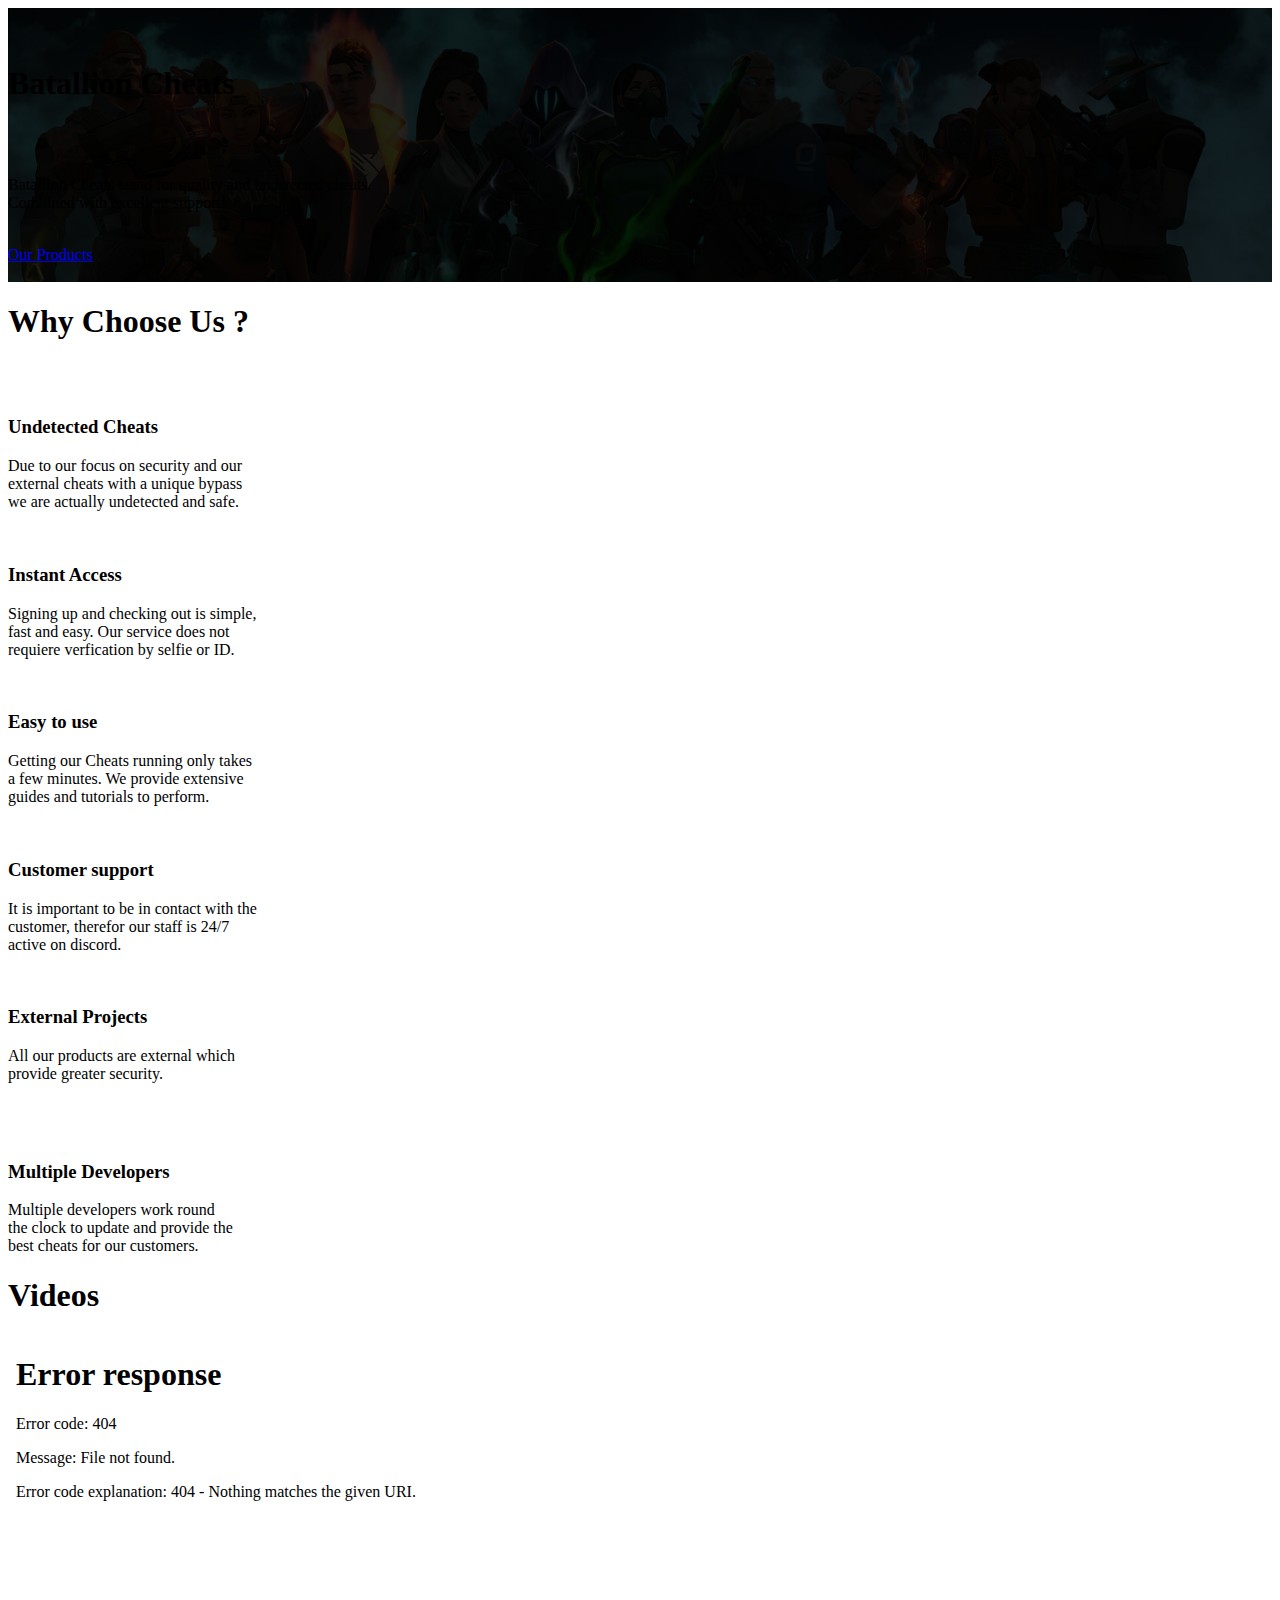
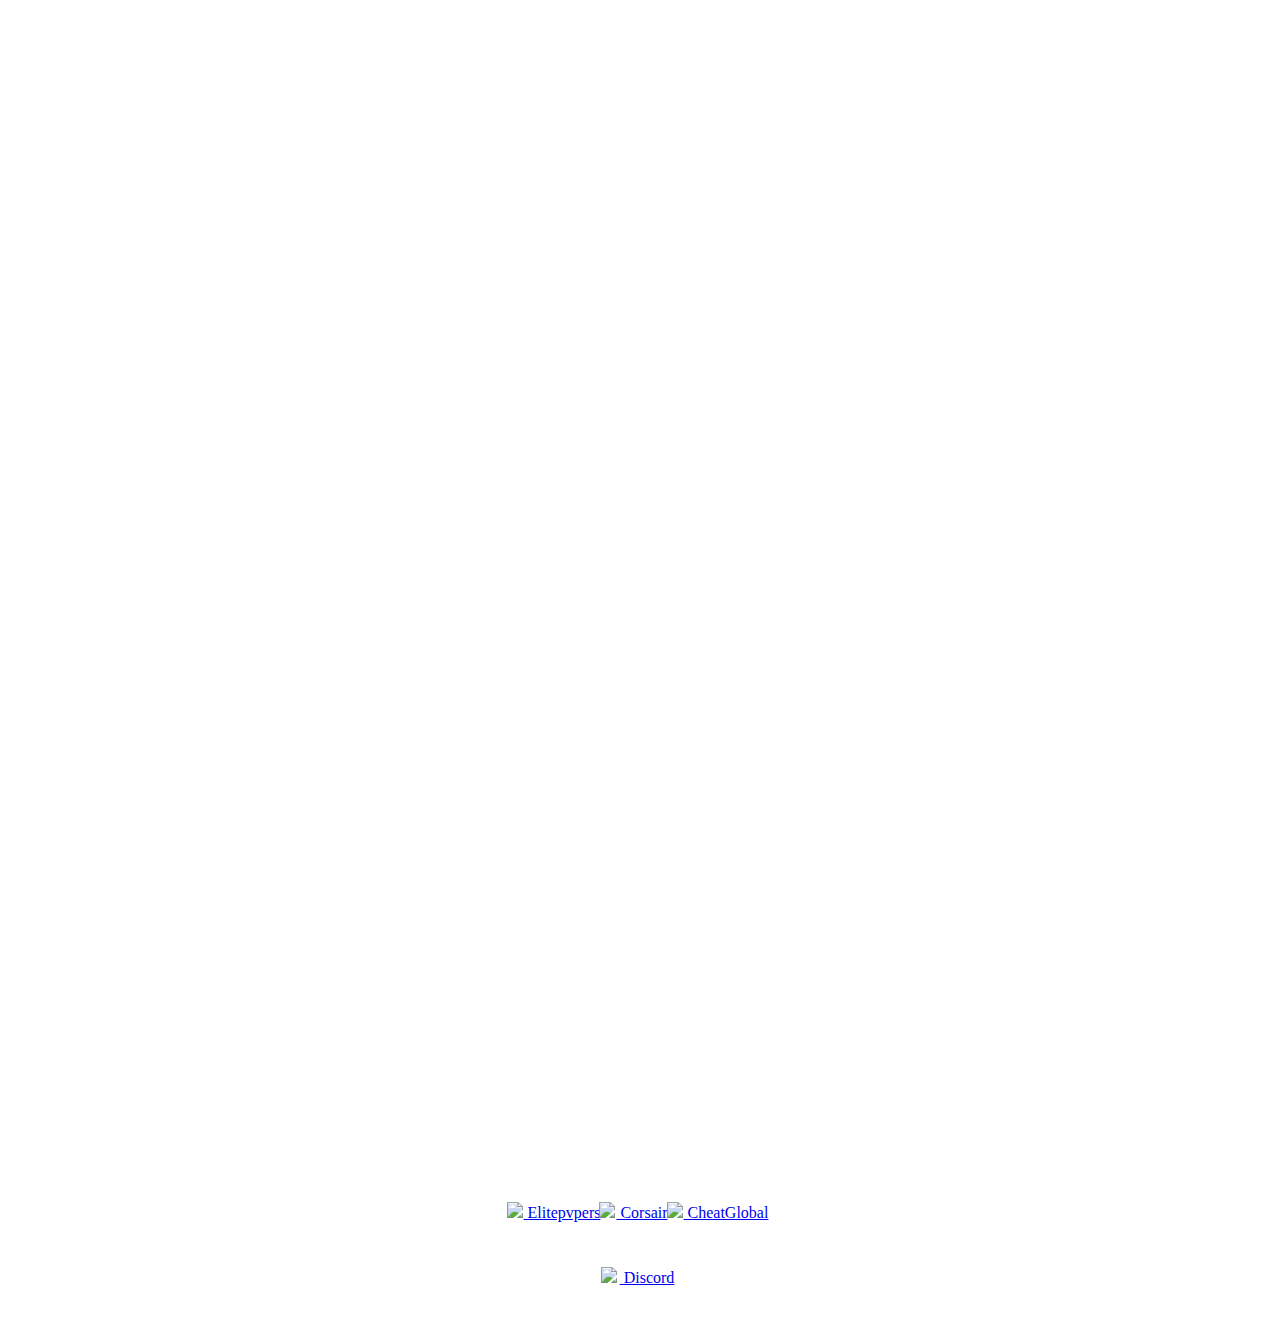
==== index.html @ 83f810ee "Add files via upload" ====
<!DOCTYPE html>


<html lang="en"><head>
<meta http-equiv="content-type" content="text/html; charset=UTF-8">
    <meta charset="UTF-8">
    <meta name="viewport" content="width=device-width, initial-scale=1.0">
    <link rel="stylesheet" href="Away%20Cheats_dosyalar/all.min.css">
    <link rel="stylesheet" href="Away%20Cheats_dosyalar/boxicons.min.css">
    <link href="Away%20Cheats_dosyalar/bs.css" rel="stylesheet">
    <script src="Away%20Cheats_dosyalar/bootstrap.bundle.min.js" integrity="sha384-/bQdsTh/da6pkI1MST/rWKFNjaCP5gBSY4sEBT38Q/9RBh9AH40zEOg7Hlq2THRZ" crossorigin="anonymous"></script>
    <script src="Away%20Cheats_dosyalar/popper.min.js" integrity="sha384-W8fXfP3gkOKtndU4JGtKDvXbO53Wy8SZCQHczT5FMiiqmQfUpWbYdTil/SxwZgAN" crossorigin="anonymous"></script>
    <script src="Away%20Cheats_dosyalar/bootstrap.min.js" integrity="sha384-skAcpIdS7UcVUC05LJ9Dxay8AXcDYfBJqt1CJ85S/CFujBsIzCIv+l9liuYLaMQ/" crossorigin="anonymous"></script>
    <link rel="stylesheet" href="Away%20Cheats_dosyalar/root.css">
    <link rel="stylesheet" href="Away%20Cheats_dosyalar/swiper-bundle.min.css">
    <link rel="stylesheet" type="text/css" href="Away%20Cheats_dosyalar/flag-icon.min.css">
    <script src="Away%20Cheats_dosyalar/swiper-bundle.min.js"></script>
    <script src="Away%20Cheats_dosyalar/jquery-3.6.0.min.js" integrity="sha256-/xUj+3OJU5yExlq6GSYGSHk7tPXikynS7ogEvDej/m4=" crossorigin="anonymous"></script>
    <link rel="icon" type="image/x-icon" href="logo.png">
    <title>Batallion Cheats</title>
  </head>

  <body>
    <style></style>
    <div style="!important; background-image: url('bck-card.png'); background-size: cover;" class="card">
      <div class="card-body"> <br> <br> 
        <h1>Batallion Cheats</h1>
        <br> <br> 
		
        <p>Batallion Cheats stand for quality and undetected cheats. <br>Combined with excellent support! </p> <br>
        <a href="http://batallioncheats.github.io/products.html" class="button">Our Products</a>
		<br> <br> 
      </div>
    </div>
    <div class="container">
      <h1 class="price__header">Why Choose Us ?</h1> <br>
      <div class="row">
        <div class="col-md-4 mb-3">
          <div class="card" style="text-align: start;">
            <div class="card-body">
              <img src="Away%20Cheats_dosyalar/i1.png" alt="">
              <h3>Undetected Cheats</h3>
              <p class="functions__descp">Due to our focus on security and our <br> external cheats with a unique bypass <br> we are actually undetected and safe. </p>
            </div>
          </div>
        </div>
        <div class="col-md-4 mb-3">
          <div class="card" style="text-align: start;">
            <div class="card-body">
              <img src="Away%20Cheats_dosyalar/i2.png" alt="">
              <h3>Instant Access</h3>
              <p class="functions__descp">Signing up and checking out is simple, <br> fast and easy. Our service does not <br> requiere verfication by selfie or ID. </p>
            </div>
          </div>
        </div>
        <div class="col-md-4 mb-3">
          <div class="card" style="text-align: start;">
            <div class="card-body">
              <img src="Away%20Cheats_dosyalar/i3.png" alt="">
              <h3>Easy to use</h3>
              <p class="functions__descp">Getting our Cheats running only takes <br> a few minutes. We provide extensive <br> guides and tutorials to perform. </p>
            </div>
          </div>
        </div>
        <div class="col-md-4 mb-3">
          <div class="card" style="text-align: start;">
            <div class="card-body">
              <img src="Away%20Cheats_dosyalar/i4.png" alt="">
              <h3>Customer support</h3>
              <p class="functions__descp">It is important to be in contact with the <br> customer, therefor our staff is 24/7 <br> active on discord. </p>
            </div>
          </div>
        </div>
        <div class="col-md-4 mb-3">
          <div class="card" style="text-align: start;">
            <div class="card-body">
              <img src="Away%20Cheats_dosyalar/i5.png" alt="">
              <h3>External Projects</h3>
              <p style="padding-bottom: 25px;" class="functions__descp">All our products are external which <br> provide greater security. </p>
            </div>
          </div>
        </div>
        <div class="col-md-4 mb-3">
          <div class="card" style="text-align: start;">
            <div class="card-body">
              <img src="Away%20Cheats_dosyalar/i6.png" alt="">
              <h3>Multiple Developers</h3>
              <p class="functions__descp">Multiple developers work round <br> the clock to update and provide the <br> best cheats for our customers. </p>
            </div>
          </div>
        </div>
      </div>
      <h1 id="videos" class="price__header">Videos</h1>
	  
      <div class="row">
        <div class="col-md-6">
<div style="width: 100%; height: 0px; position: relative; padding-bottom: 56.250%;"><iframe src="Away%20Cheats_dosyalar/zwm1jp.htm" allowfullscreen="" style="width: 100%; height: 100%; position: absolute;" width="100%" height="100%" frameborder="0"></iframe></div>
        </div>
        <div class="col-md-6">
<div style="width:100%;height:0px;position:relative;padding-bottom:56.250%;"><iframe src="https://streamable.com/e/qy58xf" frameborder="0" width="100%" height="100%" allowfullscreen style="width:100%;height:100%;position:absolute;left:0px;top:0px;overflow:hidden;"></iframe></div>
        </div>
      </div>
      <div class="row-ff" style="text-align: center; margin-bottom: 45px;"></div>
      <div class="row-ff" style="text-align: center; margin-bottom: 45px;">
        <a href="http://elitepvpers.com/" style="display:inline; text-align: center;" class="button-fs-shop">
          <img src="Away%20Cheats_dosyalar/epvpers.png" style="margin-right: 1px; margin-left: -5px;"> Elitepvpers</a>
		        <a href="http://corsair.wtf/" style="display:inline; text-align: center;" class="button-fs-shop">
          <img src="Away%20Cheats_dosyalar/corsair.png" style="margin-right: 1px; margin-left: -5px;"> Corsair</a>
		          <a href="http://cheatglobal.com/" style="display:inline; text-align: center;" class="button-fs-shop">
          <img src="Away%20Cheats_dosyalar/cg.png" style="margin-right: 1px; margin-left: -5px;"> CheatGlobal</a>
      </div>
      <div class="row-ff-buttons" style="text-align: center; margin-bottom: 45px;">
      
		       <a href="https://discord.gg/rXyRp74Y" style="display:inline; text-align: center;" class="button-fs-shop">
          <img src="Away%20Cheats_dosyalar/ii2.png" style="margin-right: 3px; margin-left: -5px;"> Discord</a>
      </div>
    </div>
  

</body></html>
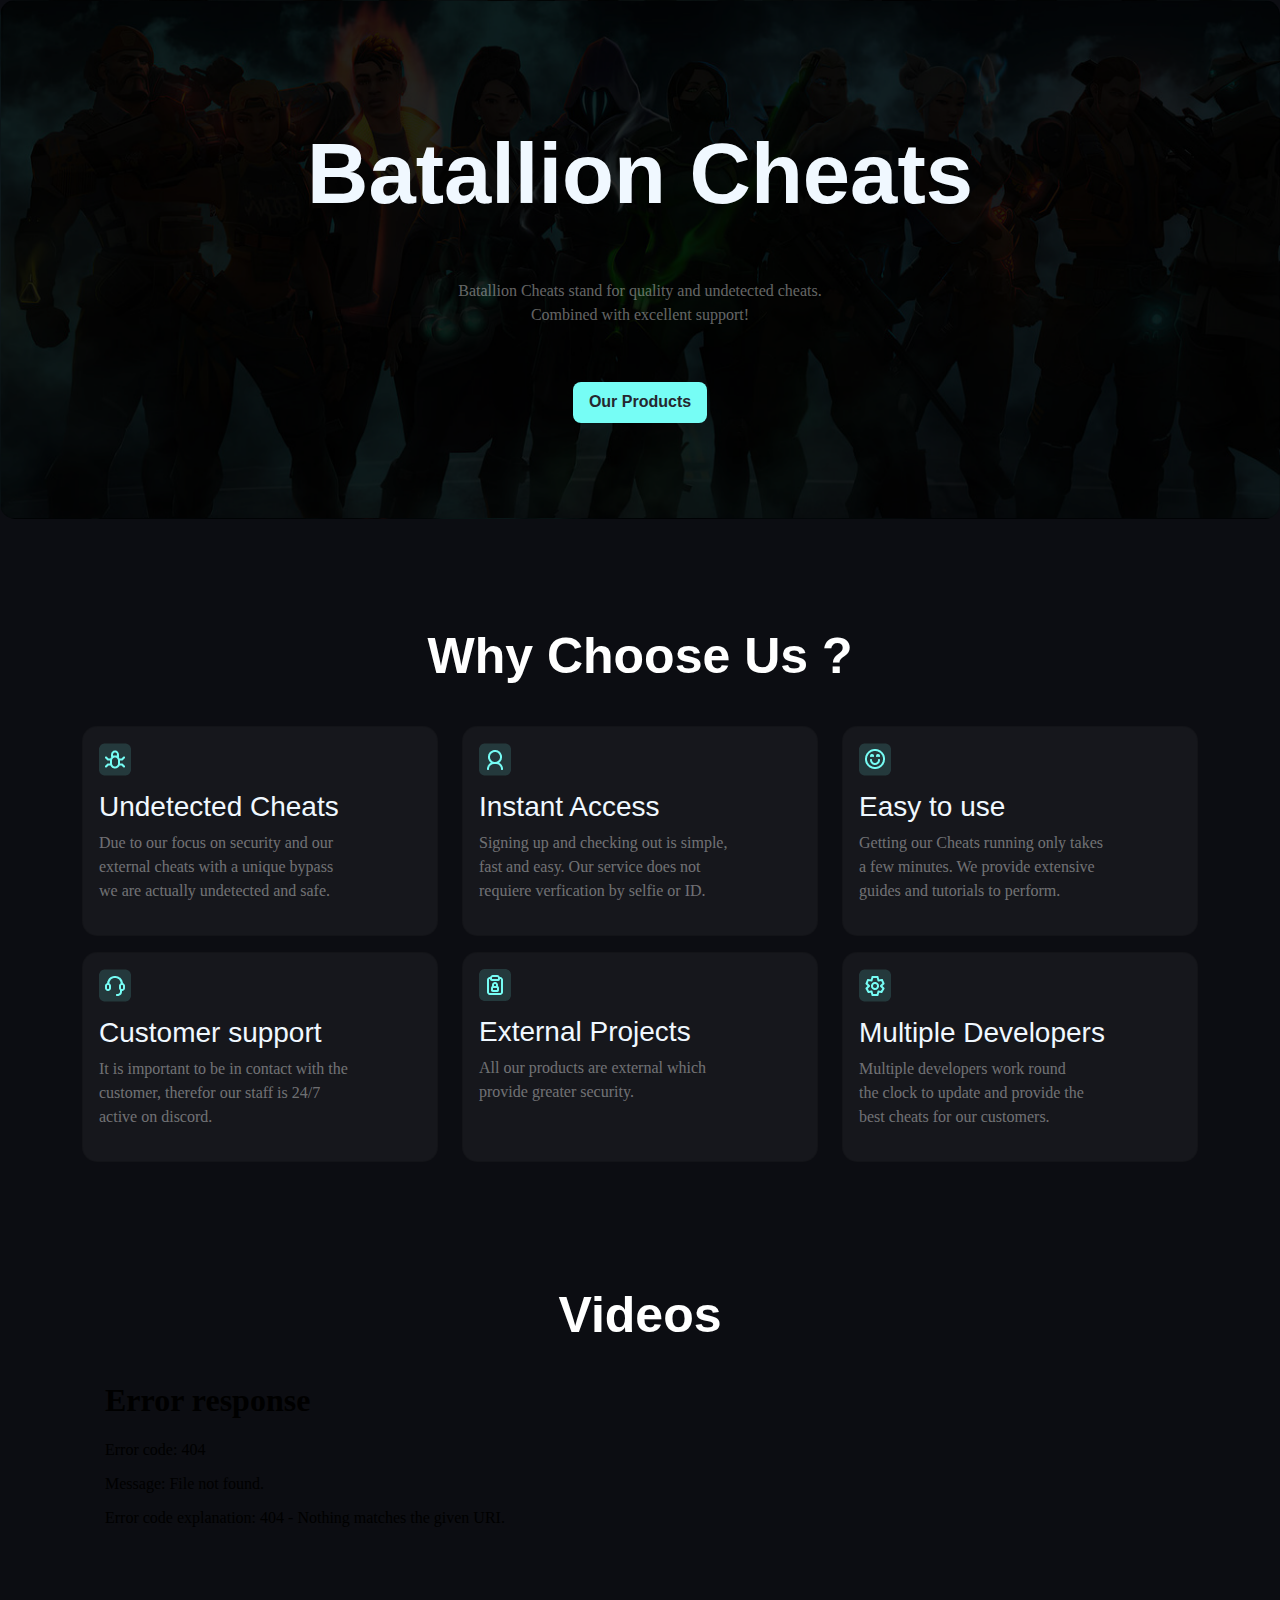
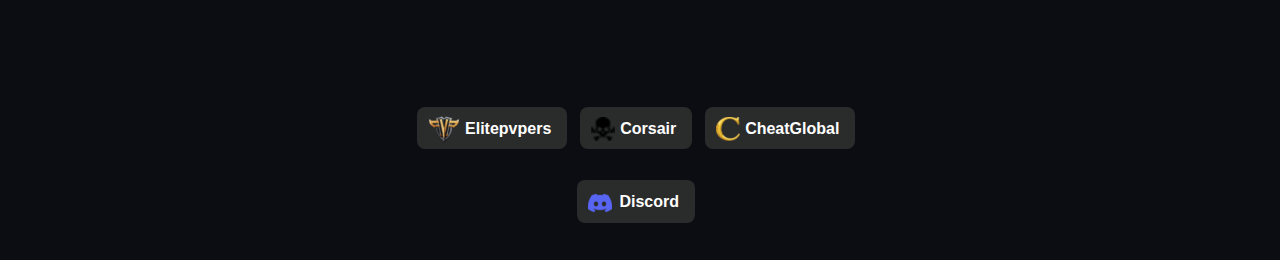
==== commit 31b3d9f4: "Update index.html" ====
--- a/index.html
+++ b/index.html
@@ -5,17 +5,17 @@
 <meta http-equiv="content-type" content="text/html; charset=UTF-8">
     <meta charset="UTF-8">
     <meta name="viewport" content="width=device-width, initial-scale=1.0">
-    <link rel="stylesheet" href="Away%20Cheats_dosyalar/all.min.css">
-    <link rel="stylesheet" href="Away%20Cheats_dosyalar/boxicons.min.css">
-    <link href="Away%20Cheats_dosyalar/bs.css" rel="stylesheet">
-    <script src="Away%20Cheats_dosyalar/bootstrap.bundle.min.js" integrity="sha384-/bQdsTh/da6pkI1MST/rWKFNjaCP5gBSY4sEBT38Q/9RBh9AH40zEOg7Hlq2THRZ" crossorigin="anonymous"></script>
-    <script src="Away%20Cheats_dosyalar/popper.min.js" integrity="sha384-W8fXfP3gkOKtndU4JGtKDvXbO53Wy8SZCQHczT5FMiiqmQfUpWbYdTil/SxwZgAN" crossorigin="anonymous"></script>
-    <script src="Away%20Cheats_dosyalar/bootstrap.min.js" integrity="sha384-skAcpIdS7UcVUC05LJ9Dxay8AXcDYfBJqt1CJ85S/CFujBsIzCIv+l9liuYLaMQ/" crossorigin="anonymous"></script>
-    <link rel="stylesheet" href="Away%20Cheats_dosyalar/root.css">
-    <link rel="stylesheet" href="Away%20Cheats_dosyalar/swiper-bundle.min.css">
-    <link rel="stylesheet" type="text/css" href="Away%20Cheats_dosyalar/flag-icon.min.css">
-    <script src="Away%20Cheats_dosyalar/swiper-bundle.min.js"></script>
-    <script src="Away%20Cheats_dosyalar/jquery-3.6.0.min.js" integrity="sha256-/xUj+3OJU5yExlq6GSYGSHk7tPXikynS7ogEvDej/m4=" crossorigin="anonymous"></script>
+    <link rel="stylesheet" href="all.min.css">
+    <link rel="stylesheet" href="boxicons.min.css">
+    <link href="bs.css" rel="stylesheet">
+    <script src="bootstrap.bundle.min.js" integrity="sha384-/bQdsTh/da6pkI1MST/rWKFNjaCP5gBSY4sEBT38Q/9RBh9AH40zEOg7Hlq2THRZ" crossorigin="anonymous"></script>
+    <script src="popper.min.js" integrity="sha384-W8fXfP3gkOKtndU4JGtKDvXbO53Wy8SZCQHczT5FMiiqmQfUpWbYdTil/SxwZgAN" crossorigin="anonymous"></script>
+    <script src="bootstrap.min.js" integrity="sha384-skAcpIdS7UcVUC05LJ9Dxay8AXcDYfBJqt1CJ85S/CFujBsIzCIv+l9liuYLaMQ/" crossorigin="anonymous"></script>
+    <link rel="stylesheet" href="root.css">
+    <link rel="stylesheet" href="swiper-bundle.min.css">
+    <link rel="stylesheet" type="text/css" href="flag-icon.min.css">
+    <script src="swiper-bundle.min.js"></script>
+    <script src="jquery-3.6.0.min.js" integrity="sha256-/xUj+3OJU5yExlq6GSYGSHk7tPXikynS7ogEvDej/m4=" crossorigin="anonymous"></script>
     <link rel="icon" type="image/x-icon" href="logo.png">
     <title>Batallion Cheats</title>
   </head>
@@ -38,7 +38,7 @@
         <div class="col-md-4 mb-3">
           <div class="card" style="text-align: start;">
             <div class="card-body">
-              <img src="Away%20Cheats_dosyalar/i1.png" alt="">
+              <img src="i1.png" alt="">
               <h3>Undetected Cheats</h3>
               <p class="functions__descp">Due to our focus on security and our <br> external cheats with a unique bypass <br> we are actually undetected and safe. </p>
             </div>
@@ -47,7 +47,7 @@
         <div class="col-md-4 mb-3">
           <div class="card" style="text-align: start;">
             <div class="card-body">
-              <img src="Away%20Cheats_dosyalar/i2.png" alt="">
+              <img src="i2.png" alt="">
               <h3>Instant Access</h3>
               <p class="functions__descp">Signing up and checking out is simple, <br> fast and easy. Our service does not <br> requiere verfication by selfie or ID. </p>
             </div>
@@ -56,7 +56,7 @@
         <div class="col-md-4 mb-3">
           <div class="card" style="text-align: start;">
             <div class="card-body">
-              <img src="Away%20Cheats_dosyalar/i3.png" alt="">
+              <img src="i3.png" alt="">
               <h3>Easy to use</h3>
               <p class="functions__descp">Getting our Cheats running only takes <br> a few minutes. We provide extensive <br> guides and tutorials to perform. </p>
             </div>
@@ -65,7 +65,7 @@
         <div class="col-md-4 mb-3">
           <div class="card" style="text-align: start;">
             <div class="card-body">
-              <img src="Away%20Cheats_dosyalar/i4.png" alt="">
+              <img src="i4.png" alt="">
               <h3>Customer support</h3>
               <p class="functions__descp">It is important to be in contact with the <br> customer, therefor our staff is 24/7 <br> active on discord. </p>
             </div>
@@ -74,7 +74,7 @@
         <div class="col-md-4 mb-3">
           <div class="card" style="text-align: start;">
             <div class="card-body">
-              <img src="Away%20Cheats_dosyalar/i5.png" alt="">
+              <img src="i5.png" alt="">
               <h3>External Projects</h3>
               <p style="padding-bottom: 25px;" class="functions__descp">All our products are external which <br> provide greater security. </p>
             </div>
@@ -83,7 +83,7 @@
         <div class="col-md-4 mb-3">
           <div class="card" style="text-align: start;">
             <div class="card-body">
-              <img src="Away%20Cheats_dosyalar/i6.png" alt="">
+              <img src="i6.png" alt="">
               <h3>Multiple Developers</h3>
               <p class="functions__descp">Multiple developers work round <br> the clock to update and provide the <br> best cheats for our customers. </p>
             </div>
@@ -94,7 +94,7 @@
 	  
       <div class="row">
         <div class="col-md-6">
-<div style="width: 100%; height: 0px; position: relative; padding-bottom: 56.250%;"><iframe src="Away%20Cheats_dosyalar/zwm1jp.htm" allowfullscreen="" style="width: 100%; height: 100%; position: absolute;" width="100%" height="100%" frameborder="0"></iframe></div>
+<div style="width: 100%; height: 0px; position: relative; padding-bottom: 56.250%;"><iframe src="zwm1jp.htm" allowfullscreen="" style="width: 100%; height: 100%; position: absolute;" width="100%" height="100%" frameborder="0"></iframe></div>
         </div>
         <div class="col-md-6">
 <div style="width:100%;height:0px;position:relative;padding-bottom:56.250%;"><iframe src="https://streamable.com/e/qy58xf" frameborder="0" width="100%" height="100%" allowfullscreen style="width:100%;height:100%;position:absolute;left:0px;top:0px;overflow:hidden;"></iframe></div>
@@ -103,18 +103,18 @@
       <div class="row-ff" style="text-align: center; margin-bottom: 45px;"></div>
       <div class="row-ff" style="text-align: center; margin-bottom: 45px;">
         <a href="http://elitepvpers.com/" style="display:inline; text-align: center;" class="button-fs-shop">
-          <img src="Away%20Cheats_dosyalar/epvpers.png" style="margin-right: 1px; margin-left: -5px;"> Elitepvpers</a>
+          <img src="epvpers.png" style="margin-right: 1px; margin-left: -5px;"> Elitepvpers</a>
 		        <a href="http://corsair.wtf/" style="display:inline; text-align: center;" class="button-fs-shop">
-          <img src="Away%20Cheats_dosyalar/corsair.png" style="margin-right: 1px; margin-left: -5px;"> Corsair</a>
+          <img src="corsair.png" style="margin-right: 1px; margin-left: -5px;"> Corsair</a>
 		          <a href="http://cheatglobal.com/" style="display:inline; text-align: center;" class="button-fs-shop">
-          <img src="Away%20Cheats_dosyalar/cg.png" style="margin-right: 1px; margin-left: -5px;"> CheatGlobal</a>
+          <img src="cg.png" style="margin-right: 1px; margin-left: -5px;"> CheatGlobal</a>
       </div>
       <div class="row-ff-buttons" style="text-align: center; margin-bottom: 45px;">
       
 		       <a href="https://discord.gg/rXyRp74Y" style="display:inline; text-align: center;" class="button-fs-shop">
-          <img src="Away%20Cheats_dosyalar/ii2.png" style="margin-right: 3px; margin-left: -5px;"> Discord</a>
+          <img src="ii2.png" style="margin-right: 3px; margin-left: -5px;"> Discord</a>
       </div>
     </div>
   
 
-</body></html>+</body></html>
--- a/all.min.css
+++ b/all.min.css
@@ -0,0 +1,5 @@
+/*!
+ * Font Awesome Free 5.14.0 by @fontawesome - https://fontawesome.com
+ * License - https://fontawesome.com/license/free (Icons: CC BY 4.0, Fonts: SIL OFL 1.1, Code: MIT License)
+ */
+.fa,.fab,.fad,.fal,.far,.fas{-moz-osx-font-smoothing:grayscale;-webkit-font-smoothing:antialiased;display:inline-block;font-style:normal;font-variant:normal;text-rendering:auto;line-height:1}.fa-lg{font-size:1.33333em;line-height:.75em;vertical-align:-.0667em}.fa-xs{font-size:.75em}.fa-sm{font-size:.875em}.fa-1x{font-size:1em}.fa-2x{font-size:2em}.fa-3x{font-size:3em}.fa-4x{font-size:4em}.fa-5x{font-size:5em}.fa-6x{font-size:6em}.fa-7x{font-size:7em}.fa-8x{font-size:8em}.fa-9x{font-size:9em}.fa-10x{font-size:10em}.fa-fw{text-align:center;width:1.25em}.fa-ul{list-style-type:none;margin-left:2.5em;padding-left:0}.fa-ul>li{position:relative}.fa-li{left:-2em;position:absolute;text-align:center;width:2em;line-height:inherit}.fa-border{border:.08em solid #eee;border-radius:.1em;padding:.2em .25em .15em}.fa-pull-left{float:left}.fa-pull-right{float:right}.fa.fa-pull-left,.fab.fa-pull-left,.fal.fa-pull-left,.far.fa-pull-left,.fas.fa-pull-left{margin-right:.3em}.fa.fa-pull-right,.fab.fa-pull-right,.fal.fa-pull-right,.far.fa-pull-right,.fas.fa-pull-right{margin-left:.3em}.fa-spin{-webkit-animation:fa-spin 2s linear infinite;animation:fa-spin 2s linear infinite}.fa-pulse{-webkit-animation:fa-spin 1s steps(8) infinite;animation:fa-spin 1s steps(8) infinite}@-webkit-keyframes fa-spin{0%{-webkit-transform:rotate(0deg);transform:rotate(0deg)}to{-webkit-transform:rotate(1turn);transform:rotate(1turn)}}@keyframes fa-spin{0%{-webkit-transform:rotate(0deg);transform:rotate(0deg)}to{-webkit-transform:rotate(1turn);transform:rotate(1turn)}}.fa-rotate-90{-ms-filter:"progid:DXImageTransform.Microsoft.BasicImage(rotation=1)";-webkit-transform:rotate(90deg);transform:rotate(90deg)}.fa-rotate-180{-ms-filter:"progid:DXImageTransform.Microsoft.BasicImage(rotation=2)";-webkit-transform:rotate(180deg);transform:rotate(180deg)}.fa-rotate-270{-ms-filter:"progid:DXImageTransform.Microsoft.BasicImage(rotation=3)";-webkit-transform:rotate(270deg);transform:rotate(270deg)}.fa-flip-horizontal{-ms-filter:"progid:DXImageTransform.Microsoft.BasicImage(rotation=0, mirror=1)";-webkit-transform:scaleX(-1);transform:scaleX(-1)}.fa-flip-vertical{-webkit-transform:scaleY(-1);transform:scaleY(-1)}.fa-flip-both,.fa-flip-horizontal.fa-flip-vertical,.fa-flip-vertical{-ms-filter:"progid:DXImageTransform.Microsoft.BasicImage(rotation=2, mirror=1)"}.fa-flip-both,.fa-flip-horizontal.fa-flip-vertical{-webkit-transform:scale(-1);transform:scale(-1)}:root .fa-flip-both,:root .fa-flip-horizontal,:root .fa-flip-vertical,:root .fa-rotate-90,:root .fa-rotate-180,:root .fa-rotate-270{-webkit-filter:none;filter:none}.fa-stack{display:inline-block;height:2em;line-height:2em;position:relative;vertical-align:middle;width:2.5em}.fa-stack-1x,.fa-stack-2x{left:0;position:absolute;text-align:center;width:100%}.fa-stack-1x{line-height:inherit}.fa-stack-2x{font-size:2em}.fa-inverse{color:#fff}.fa-500px:before{content:"\f26e"}.fa-accessible-icon:before{content:"\f368"}.fa-accusoft:before{content:"\f369"}.fa-acquisitions-incorporated:before{content:"\f6af"}.fa-ad:before{content:"\f641"}.fa-address-book:before{content:"\f2b9"}.fa-address-card:before{content:"\f2bb"}.fa-adjust:before{content:"\f042"}.fa-adn:before{content:"\f170"}.fa-adobe:before{content:"\f778"}.fa-adversal:before{content:"\f36a"}.fa-affiliatetheme:before{content:"\f36b"}.fa-air-freshener:before{content:"\f5d0"}.fa-airbnb:before{content:"\f834"}.fa-algolia:before{content:"\f36c"}.fa-align-center:before{content:"\f037"}.fa-align-justify:before{content:"\f039"}.fa-align-left:before{content:"\f036"}.fa-align-right:before{content:"\f038"}.fa-alipay:before{content:"\f642"}.fa-allergies:before{content:"\f461"}.fa-amazon:before{content:"\f270"}.fa-amazon-pay:before{content:"\f42c"}.fa-ambulance:before{content:"\f0f9"}.fa-american-sign-language-interpreting:before{content:"\f2a3"}.fa-amilia:before{content:"\f36d"}.fa-anchor:before{content:"\f13d"}.fa-android:before{content:"\f17b"}.fa-angellist:before{content:"\f209"}.fa-angle-double-down:before{content:"\f103"}.fa-angle-double-left:before{content:"\f100"}.fa-angle-double-right:before{content:"\f101"}.fa-angle-double-up:before{content:"\f102"}.fa-angle-down:before{content:"\f107"}.fa-angle-left:before{content:"\f104"}.fa-angle-right:before{content:"\f105"}.fa-angle-up:before{content:"\f106"}.fa-angry:before{content:"\f556"}.fa-angrycreative:before{content:"\f36e"}.fa-angular:before{content:"\f420"}.fa-ankh:before{content:"\f644"}.fa-app-store:before{content:"\f36f"}.fa-app-store-ios:before{content:"\f370"}.fa-apper:before{content:"\f371"}.fa-apple:before{content:"\f179"}.fa-apple-alt:before{content:"\f5d1"}.fa-apple-pay:before{content:"\f415"}.fa-archive:before{content:"\f187"}.fa-archway:before{content:"\f557"}.fa-arrow-alt-circle-down:before{content:"\f358"}.fa-arrow-alt-circle-left:before{content:"\f359"}.fa-arrow-alt-circle-right:before{content:"\f35a"}.fa-arrow-alt-circle-up:before{content:"\f35b"}.fa-arrow-circle-down:before{content:"\f0ab"}.fa-arrow-circle-left:before{content:"\f0a8"}.fa-arrow-circle-right:before{content:"\f0a9"}.fa-arrow-circle-up:before{content:"\f0aa"}.fa-arrow-down:before{content:"\f063"}.fa-arrow-left:before{content:"\f060"}.fa-arrow-right:before{content:"\f061"}.fa-arrow-up:before{content:"\f062"}.fa-arrows-alt:before{content:"\f0b2"}.fa-arrows-alt-h:before{content:"\f337"}.fa-arrows-alt-v:before{content:"\f338"}.fa-artstation:before{content:"\f77a"}.fa-assistive-listening-systems:before{content:"\f2a2"}.fa-asterisk:before{content:"\f069"}.fa-asymmetrik:before{content:"\f372"}.fa-at:before{content:"\f1fa"}.fa-atlas:before{content:"\f558"}.fa-atlassian:before{content:"\f77b"}.fa-atom:before{content:"\f5d2"}.fa-audible:before{content:"\f373"}.fa-audio-description:before{content:"\f29e"}.fa-autoprefixer:before{content:"\f41c"}.fa-avianex:before{content:"\f374"}.fa-aviato:before{content:"\f421"}.fa-award:before{content:"\f559"}.fa-aws:before{content:"\f375"}.fa-baby:before{content:"\f77c"}.fa-baby-carriage:before{content:"\f77d"}.fa-backspace:before{content:"\f55a"}.fa-backward:before{content:"\f04a"}.fa-bacon:before{content:"\f7e5"}.fa-bacteria:before{content:"\e059"}.fa-bacterium:before{content:"\e05a"}.fa-bahai:before{content:"\f666"}.fa-balance-scale:before{content:"\f24e"}.fa-balance-scale-left:before{content:"\f515"}.fa-balance-scale-right:before{content:"\f516"}.fa-ban:before{content:"\f05e"}.fa-band-aid:before{content:"\f462"}.fa-bandcamp:before{content:"\f2d5"}.fa-barcode:before{content:"\f02a"}.fa-bars:before{content:"\f0c9"}.fa-baseball-ball:before{content:"\f433"}.fa-basketball-ball:before{content:"\f434"}.fa-bath:before{content:"\f2cd"}.fa-battery-empty:before{content:"\f244"}.fa-battery-full:before{content:"\f240"}.fa-battery-half:before{content:"\f242"}.fa-battery-quarter:before{content:"\f243"}.fa-battery-three-quarters:before{content:"\f241"}.fa-battle-net:before{content:"\f835"}.fa-bed:before{content:"\f236"}.fa-beer:before{content:"\f0fc"}.fa-behance:before{content:"\f1b4"}.fa-behance-square:before{content:"\f1b5"}.fa-bell:before{content:"\f0f3"}.fa-bell-slash:before{content:"\f1f6"}.fa-bezier-curve:before{content:"\f55b"}.fa-bible:before{content:"\f647"}.fa-bicycle:before{content:"\f206"}.fa-biking:before{content:"\f84a"}.fa-bimobject:before{content:"\f378"}.fa-binoculars:before{content:"\f1e5"}.fa-biohazard:before{content:"\f780"}.fa-birthday-cake:before{content:"\f1fd"}.fa-bitbucket:before{content:"\f171"}.fa-bitcoin:before{content:"\f379"}.fa-bity:before{content:"\f37a"}.fa-black-tie:before{content:"\f27e"}.fa-blackberry:before{content:"\f37b"}.fa-blender:before{content:"\f517"}.fa-blender-phone:before{content:"\f6b6"}.fa-blind:before{content:"\f29d"}.fa-blog:before{content:"\f781"}.fa-blogger:before{content:"\f37c"}.fa-blogger-b:before{content:"\f37d"}.fa-bluetooth:before{content:"\f293"}.fa-bluetooth-b:before{content:"\f294"}.fa-bold:before{content:"\f032"}.fa-bolt:before{content:"\f0e7"}.fa-bomb:before{content:"\f1e2"}.fa-bone:before{content:"\f5d7"}.fa-bong:before{content:"\f55c"}.fa-book:before{content:"\f02d"}.fa-book-dead:before{content:"\f6b7"}.fa-book-medical:before{content:"\f7e6"}.fa-book-open:before{content:"\f518"}.fa-book-reader:before{content:"\f5da"}.fa-bookmark:before{content:"\f02e"}.fa-bootstrap:before{content:"\f836"}.fa-border-all:before{content:"\f84c"}.fa-border-none:before{content:"\f850"}.fa-border-style:before{content:"\f853"}.fa-bowling-ball:before{content:"\f436"}.fa-box:before{content:"\f466"}.fa-box-open:before{content:"\f49e"}.fa-box-tissue:before{content:"\e05b"}.fa-boxes:before{content:"\f468"}.fa-braille:before{content:"\f2a1"}.fa-brain:before{content:"\f5dc"}.fa-bread-slice:before{content:"\f7ec"}.fa-briefcase:before{content:"\f0b1"}.fa-briefcase-medical:before{content:"\f469"}.fa-broadcast-tower:before{content:"\f519"}.fa-broom:before{content:"\f51a"}.fa-brush:before{content:"\f55d"}.fa-btc:before{content:"\f15a"}.fa-buffer:before{content:"\f837"}.fa-bug:before{content:"\f188"}.fa-building:before{content:"\f1ad"}.fa-bullhorn:before{content:"\f0a1"}.fa-bullseye:before{content:"\f140"}.fa-burn:before{content:"\f46a"}.fa-buromobelexperte:before{content:"\f37f"}.fa-bus:before{content:"\f207"}.fa-bus-alt:before{content:"\f55e"}.fa-business-time:before{content:"\f64a"}.fa-buy-n-large:before{content:"\f8a6"}.fa-buysellads:before{content:"\f20d"}.fa-calculator:before{content:"\f1ec"}.fa-calendar:before{content:"\f133"}.fa-calendar-alt:before{content:"\f073"}.fa-calendar-check:before{content:"\f274"}.fa-calendar-day:before{content:"\f783"}.fa-calendar-minus:before{content:"\f272"}.fa-calendar-plus:before{content:"\f271"}.fa-calendar-times:before{content:"\f273"}.fa-calendar-week:before{content:"\f784"}.fa-camera:before{content:"\f030"}.fa-camera-retro:before{content:"\f083"}.fa-campground:before{content:"\f6bb"}.fa-canadian-maple-leaf:before{content:"\f785"}.fa-candy-cane:before{content:"\f786"}.fa-cannabis:before{content:"\f55f"}.fa-capsules:before{content:"\f46b"}.fa-car:before{content:"\f1b9"}.fa-car-alt:before{content:"\f5de"}.fa-car-battery:before{content:"\f5df"}.fa-car-crash:before{content:"\f5e1"}.fa-car-side:before{content:"\f5e4"}.fa-caravan:before{content:"\f8ff"}.fa-caret-down:before{content:"\f0d7"}.fa-caret-left:before{content:"\f0d9"}.fa-caret-right:before{content:"\f0da"}.fa-caret-square-down:before{content:"\f150"}.fa-caret-square-left:before{content:"\f191"}.fa-caret-square-right:before{content:"\f152"}.fa-caret-square-up:before{content:"\f151"}.fa-caret-up:before{content:"\f0d8"}.fa-carrot:before{content:"\f787"}.fa-cart-arrow-down:before{content:"\f218"}.fa-cart-plus:before{content:"\f217"}.fa-cash-register:before{content:"\f788"}.fa-cat:before{content:"\f6be"}.fa-cc-amazon-pay:before{content:"\f42d"}.fa-cc-amex:before{content:"\f1f3"}.fa-cc-apple-pay:before{content:"\f416"}.fa-cc-diners-club:before{content:"\f24c"}.fa-cc-discover:before{content:"\f1f2"}.fa-cc-jcb:before{content:"\f24b"}.fa-cc-mastercard:before{content:"\f1f1"}.fa-cc-paypal:before{content:"\f1f4"}.fa-cc-stripe:before{content:"\f1f5"}.fa-cc-visa:before{content:"\f1f0"}.fa-centercode:before{content:"\f380"}.fa-centos:before{content:"\f789"}.fa-certificate:before{content:"\f0a3"}.fa-chair:before{content:"\f6c0"}.fa-chalkboard:before{content:"\f51b"}.fa-chalkboard-teacher:before{content:"\f51c"}.fa-charging-station:before{content:"\f5e7"}.fa-chart-area:before{content:"\f1fe"}.fa-chart-bar:before{content:"\f080"}.fa-chart-line:before{content:"\f201"}.fa-chart-pie:before{content:"\f200"}.fa-check:before{content:"\f00c"}.fa-check-circle:before{content:"\f058"}.fa-check-double:before{content:"\f560"}.fa-check-square:before{content:"\f14a"}.fa-cheese:before{content:"\f7ef"}.fa-chess:before{content:"\f439"}.fa-chess-bishop:before{content:"\f43a"}.fa-chess-board:before{content:"\f43c"}.fa-chess-king:before{content:"\f43f"}.fa-chess-knight:before{content:"\f441"}.fa-chess-pawn:before{content:"\f443"}.fa-chess-queen:before{content:"\f445"}.fa-chess-rook:before{content:"\f447"}.fa-chevron-circle-down:before{content:"\f13a"}.fa-chevron-circle-left:before{content:"\f137"}.fa-chevron-circle-right:before{content:"\f138"}.fa-chevron-circle-up:before{content:"\f139"}.fa-chevron-down:before{content:"\f078"}.fa-chevron-left:before{content:"\f053"}.fa-chevron-right:before{content:"\f054"}.fa-chevron-up:before{content:"\f077"}.fa-child:before{content:"\f1ae"}.fa-chrome:before{content:"\f268"}.fa-chromecast:before{content:"\f838"}.fa-church:before{content:"\f51d"}.fa-circle:before{content:"\f111"}.fa-circle-notch:before{content:"\f1ce"}.fa-city:before{content:"\f64f"}.fa-clinic-medical:before{content:"\f7f2"}.fa-clipboard:before{content:"\f328"}.fa-clipboard-check:before{content:"\f46c"}.fa-clipboard-list:before{content:"\f46d"}.fa-clock:before{content:"\f017"}.fa-clone:before{content:"\f24d"}.fa-closed-captioning:before{content:"\f20a"}.fa-cloud:before{content:"\f0c2"}.fa-cloud-download-alt:before{content:"\f381"}.fa-cloud-meatball:before{content:"\f73b"}.fa-cloud-moon:before{content:"\f6c3"}.fa-cloud-moon-rain:before{content:"\f73c"}.fa-cloud-rain:before{content:"\f73d"}.fa-cloud-showers-heavy:before{content:"\f740"}.fa-cloud-sun:before{content:"\f6c4"}.fa-cloud-sun-rain:before{content:"\f743"}.fa-cloud-upload-alt:before{content:"\f382"}.fa-cloudscale:before{content:"\f383"}.fa-cloudsmith:before{content:"\f384"}.fa-cloudversify:before{content:"\f385"}.fa-cocktail:before{content:"\f561"}.fa-code:before{content:"\f121"}.fa-code-branch:before{content:"\f126"}.fa-codepen:before{content:"\f1cb"}.fa-codiepie:before{content:"\f284"}.fa-coffee:before{content:"\f0f4"}.fa-cog:before{content:"\f013"}.fa-cogs:before{content:"\f085"}.fa-coins:before{content:"\f51e"}.fa-columns:before{content:"\f0db"}.fa-comment:before{content:"\f075"}.fa-comment-alt:before{content:"\f27a"}.fa-comment-dollar:before{content:"\f651"}.fa-comment-dots:before{content:"\f4ad"}.fa-comment-medical:before{content:"\f7f5"}.fa-comment-slash:before{content:"\f4b3"}.fa-comments:before{content:"\f086"}.fa-comments-dollar:before{content:"\f653"}.fa-compact-disc:before{content:"\f51f"}.fa-compass:before{content:"\f14e"}.fa-compress:before{content:"\f066"}.fa-compress-alt:before{content:"\f422"}.fa-compress-arrows-alt:before{content:"\f78c"}.fa-concierge-bell:before{content:"\f562"}.fa-confluence:before{content:"\f78d"}.fa-connectdevelop:before{content:"\f20e"}.fa-contao:before{content:"\f26d"}.fa-cookie:before{content:"\f563"}.fa-cookie-bite:before{content:"\f564"}.fa-copy:before{content:"\f0c5"}.fa-copyright:before{content:"\f1f9"}.fa-cotton-bureau:before{content:"\f89e"}.fa-couch:before{content:"\f4b8"}.fa-cpanel:before{content:"\f388"}.fa-creative-commons:before{content:"\f25e"}.fa-creative-commons-by:before{content:"\f4e7"}.fa-creative-commons-nc:before{content:"\f4e8"}.fa-creative-commons-nc-eu:before{content:"\f4e9"}.fa-creative-commons-nc-jp:before{content:"\f4ea"}.fa-creative-commons-nd:before{content:"\f4eb"}.fa-creative-commons-pd:before{content:"\f4ec"}.fa-creative-commons-pd-alt:before{content:"\f4ed"}.fa-creative-commons-remix:before{content:"\f4ee"}.fa-creative-commons-sa:before{content:"\f4ef"}.fa-creative-commons-sampling:before{content:"\f4f0"}.fa-creative-commons-sampling-plus:before{content:"\f4f1"}.fa-creative-commons-share:before{content:"\f4f2"}.fa-creative-commons-zero:before{content:"\f4f3"}.fa-credit-card:before{content:"\f09d"}.fa-critical-role:before{content:"\f6c9"}.fa-crop:before{content:"\f125"}.fa-crop-alt:before{content:"\f565"}.fa-cross:before{content:"\f654"}.fa-crosshairs:before{content:"\f05b"}.fa-crow:before{content:"\f520"}.fa-crown:before{content:"\f521"}.fa-crutch:before{content:"\f7f7"}.fa-css3:before{content:"\f13c"}.fa-css3-alt:before{content:"\f38b"}.fa-cube:before{content:"\f1b2"}.fa-cubes:before{content:"\f1b3"}.fa-cut:before{content:"\f0c4"}.fa-cuttlefish:before{content:"\f38c"}.fa-d-and-d:before{content:"\f38d"}.fa-d-and-d-beyond:before{content:"\f6ca"}.fa-dailymotion:before{content:"\e052"}.fa-dashcube:before{content:"\f210"}.fa-database:before{content:"\f1c0"}.fa-deaf:before{content:"\f2a4"}.fa-deezer:before{content:"\e077"}.fa-delicious:before{content:"\f1a5"}.fa-democrat:before{content:"\f747"}.fa-deploydog:before{content:"\f38e"}.fa-deskpro:before{content:"\f38f"}.fa-desktop:before{content:"\f108"}.fa-dev:before{content:"\f6cc"}.fa-deviantart:before{content:"\f1bd"}.fa-dharmachakra:before{content:"\f655"}.fa-dhl:before{content:"\f790"}.fa-diagnoses:before{content:"\f470"}.fa-diaspora:before{content:"\f791"}.fa-dice:before{content:"\f522"}.fa-dice-d20:before{content:"\f6cf"}.fa-dice-d6:before{content:"\f6d1"}.fa-dice-five:before{content:"\f523"}.fa-dice-four:before{content:"\f524"}.fa-dice-one:before{content:"\f525"}.fa-dice-six:before{content:"\f526"}.fa-dice-three:before{content:"\f527"}.fa-dice-two:before{content:"\f528"}.fa-digg:before{content:"\f1a6"}.fa-digital-ocean:before{content:"\f391"}.fa-digital-tachograph:before{content:"\f566"}.fa-directions:before{content:"\f5eb"}.fa-discord:before{content:"\f392"}.fa-discourse:before{content:"\f393"}.fa-disease:before{content:"\f7fa"}.fa-divide:before{content:"\f529"}.fa-dizzy:before{content:"\f567"}.fa-dna:before{content:"\f471"}.fa-dochub:before{content:"\f394"}.fa-docker:before{content:"\f395"}.fa-dog:before{content:"\f6d3"}.fa-dollar-sign:before{content:"\f155"}.fa-dolly:before{content:"\f472"}.fa-dolly-flatbed:before{content:"\f474"}.fa-donate:before{content:"\f4b9"}.fa-door-closed:before{content:"\f52a"}.fa-door-open:before{content:"\f52b"}.fa-dot-circle:before{content:"\f192"}.fa-dove:before{content:"\f4ba"}.fa-download:before{content:"\f019"}.fa-draft2digital:before{content:"\f396"}.fa-drafting-compass:before{content:"\f568"}.fa-dragon:before{content:"\f6d5"}.fa-draw-polygon:before{content:"\f5ee"}.fa-dribbble:before{content:"\f17d"}.fa-dribbble-square:before{content:"\f397"}.fa-dropbox:before{content:"\f16b"}.fa-drum:before{content:"\f569"}.fa-drum-steelpan:before{content:"\f56a"}.fa-drumstick-bite:before{content:"\f6d7"}.fa-drupal:before{content:"\f1a9"}.fa-dumbbell:before{content:"\f44b"}.fa-dumpster:before{content:"\f793"}.fa-dumpster-fire:before{content:"\f794"}.fa-dungeon:before{content:"\f6d9"}.fa-dyalog:before{content:"\f399"}.fa-earlybirds:before{content:"\f39a"}.fa-ebay:before{content:"\f4f4"}.fa-edge:before{content:"\f282"}.fa-edge-legacy:before{content:"\e078"}.fa-edit:before{content:"\f044"}.fa-egg:before{content:"\f7fb"}.fa-eject:before{content:"\f052"}.fa-elementor:before{content:"\f430"}.fa-ellipsis-h:before{content:"\f141"}.fa-ellipsis-v:before{content:"\f142"}.fa-ello:before{content:"\f5f1"}.fa-ember:before{content:"\f423"}.fa-empire:before{content:"\f1d1"}.fa-envelope:before{content:"\f0e0"}.fa-envelope-open:before{content:"\f2b6"}.fa-envelope-open-text:before{content:"\f658"}.fa-envelope-square:before{content:"\f199"}.fa-envira:before{content:"\f299"}.fa-equals:before{content:"\f52c"}.fa-eraser:before{content:"\f12d"}.fa-erlang:before{content:"\f39d"}.fa-ethereum:before{content:"\f42e"}.fa-ethernet:before{content:"\f796"}.fa-etsy:before{content:"\f2d7"}.fa-euro-sign:before{content:"\f153"}.fa-evernote:before{content:"\f839"}.fa-exchange-alt:before{content:"\f362"}.fa-exclamation:before{content:"\f12a"}.fa-exclamation-circle:before{content:"\f06a"}.fa-exclamation-triangle:before{content:"\f071"}.fa-expand:before{content:"\f065"}.fa-expand-alt:before{content:"\f424"}.fa-expand-arrows-alt:before{content:"\f31e"}.fa-expeditedssl:before{content:"\f23e"}.fa-external-link-alt:before{content:"\f35d"}.fa-external-link-square-alt:before{content:"\f360"}.fa-eye:before{content:"\f06e"}.fa-eye-dropper:before{content:"\f1fb"}.fa-eye-slash:before{content:"\f070"}.fa-facebook:before{content:"\f09a"}.fa-facebook-f:before{content:"\f39e"}.fa-facebook-messenger:before{content:"\f39f"}.fa-facebook-square:before{content:"\f082"}.fa-fan:before{content:"\f863"}.fa-fantasy-flight-games:before{content:"\f6dc"}.fa-fast-backward:before{content:"\f049"}.fa-fast-forward:before{content:"\f050"}.fa-faucet:before{content:"\e005"}.fa-fax:before{content:"\f1ac"}.fa-feather:before{content:"\f52d"}.fa-feather-alt:before{content:"\f56b"}.fa-fedex:before{content:"\f797"}.fa-fedora:before{content:"\f798"}.fa-female:before{content:"\f182"}.fa-fighter-jet:before{content:"\f0fb"}.fa-figma:before{content:"\f799"}.fa-file:before{content:"\f15b"}.fa-file-alt:before{content:"\f15c"}.fa-file-archive:before{content:"\f1c6"}.fa-file-audio:before{content:"\f1c7"}.fa-file-code:before{content:"\f1c9"}.fa-file-contract:before{content:"\f56c"}.fa-file-csv:before{content:"\f6dd"}.fa-file-download:before{content:"\f56d"}.fa-file-excel:before{content:"\f1c3"}.fa-file-export:before{content:"\f56e"}.fa-file-image:before{content:"\f1c5"}.fa-file-import:before{content:"\f56f"}.fa-file-invoice:before{content:"\f570"}.fa-file-invoice-dollar:before{content:"\f571"}.fa-file-medical:before{content:"\f477"}.fa-file-medical-alt:before{content:"\f478"}.fa-file-pdf:before{content:"\f1c1"}.fa-file-powerpoint:before{content:"\f1c4"}.fa-file-prescription:before{content:"\f572"}.fa-file-signature:before{content:"\f573"}.fa-file-upload:before{content:"\f574"}.fa-file-video:before{content:"\f1c8"}.fa-file-word:before{content:"\f1c2"}.fa-fill:before{content:"\f575"}.fa-fill-drip:before{content:"\f576"}.fa-film:before{content:"\f008"}.fa-filter:before{content:"\f0b0"}.fa-fingerprint:before{content:"\f577"}.fa-fire:before{content:"\f06d"}.fa-fire-alt:before{content:"\f7e4"}.fa-fire-extinguisher:before{content:"\f134"}.fa-firefox:before{content:"\f269"}.fa-firefox-browser:before{content:"\e007"}.fa-first-aid:before{content:"\f479"}.fa-first-order:before{content:"\f2b0"}.fa-first-order-alt:before{content:"\f50a"}.fa-firstdraft:before{content:"\f3a1"}.fa-fish:before{content:"\f578"}.fa-fist-raised:before{content:"\f6de"}.fa-flag:before{content:"\f024"}.fa-flag-checkered:before{content:"\f11e"}.fa-flag-usa:before{content:"\f74d"}.fa-flask:before{content:"\f0c3"}.fa-flickr:before{content:"\f16e"}.fa-flipboard:before{content:"\f44d"}.fa-flushed:before{content:"\f579"}.fa-fly:before{content:"\f417"}.fa-folder:before{content:"\f07b"}.fa-folder-minus:before{content:"\f65d"}.fa-folder-open:before{content:"\f07c"}.fa-folder-plus:before{content:"\f65e"}.fa-font:before{content:"\f031"}.fa-font-awesome:before{content:"\f2b4"}.fa-font-awesome-alt:before{content:"\f35c"}.fa-font-awesome-flag:before{content:"\f425"}.fa-font-awesome-logo-full:before{content:"\f4e6"}.fa-fonticons:before{content:"\f280"}.fa-fonticons-fi:before{content:"\f3a2"}.fa-football-ball:before{content:"\f44e"}.fa-fort-awesome:before{content:"\f286"}.fa-fort-awesome-alt:before{content:"\f3a3"}.fa-forumbee:before{content:"\f211"}.fa-forward:before{content:"\f04e"}.fa-foursquare:before{content:"\f180"}.fa-free-code-camp:before{content:"\f2c5"}.fa-freebsd:before{content:"\f3a4"}.fa-frog:before{content:"\f52e"}.fa-frown:before{content:"\f119"}.fa-frown-open:before{content:"\f57a"}.fa-fulcrum:before{content:"\f50b"}.fa-funnel-dollar:before{content:"\f662"}.fa-futbol:before{content:"\f1e3"}.fa-galactic-republic:before{content:"\f50c"}.fa-galactic-senate:before{content:"\f50d"}.fa-gamepad:before{content:"\f11b"}.fa-gas-pump:before{content:"\f52f"}.fa-gavel:before{content:"\f0e3"}.fa-gem:before{content:"\f3a5"}.fa-genderless:before{content:"\f22d"}.fa-get-pocket:before{content:"\f265"}.fa-gg:before{content:"\f260"}.fa-gg-circle:before{content:"\f261"}.fa-ghost:before{content:"\f6e2"}.fa-gift:before{content:"\f06b"}.fa-gifts:before{content:"\f79c"}.fa-git:before{content:"\f1d3"}.fa-git-alt:before{content:"\f841"}.fa-git-square:before{content:"\f1d2"}.fa-github:before{content:"\f09b"}.fa-github-alt:before{content:"\f113"}.fa-github-square:before{content:"\f092"}.fa-gitkraken:before{content:"\f3a6"}.fa-gitlab:before{content:"\f296"}.fa-gitter:before{content:"\f426"}.fa-glass-cheers:before{content:"\f79f"}.fa-glass-martini:before{content:"\f000"}.fa-glass-martini-alt:before{content:"\f57b"}.fa-glass-whiskey:before{content:"\f7a0"}.fa-glasses:before{content:"\f530"}.fa-glide:before{content:"\f2a5"}.fa-glide-g:before{content:"\f2a6"}.fa-globe:before{content:"\f0ac"}.fa-globe-africa:before{content:"\f57c"}.fa-globe-americas:before{content:"\f57d"}.fa-globe-asia:before{content:"\f57e"}.fa-globe-europe:before{content:"\f7a2"}.fa-gofore:before{content:"\f3a7"}.fa-golf-ball:before{content:"\f450"}.fa-goodreads:before{content:"\f3a8"}.fa-goodreads-g:before{content:"\f3a9"}.fa-google:before{content:"\f1a0"}.fa-google-drive:before{content:"\f3aa"}.fa-google-pay:before{content:"\e079"}.fa-google-play:before{content:"\f3ab"}.fa-google-plus:before{content:"\f2b3"}.fa-google-plus-g:before{content:"\f0d5"}.fa-google-plus-square:before{content:"\f0d4"}.fa-google-wallet:before{content:"\f1ee"}.fa-gopuram:before{content:"\f664"}.fa-graduation-cap:before{content:"\f19d"}.fa-gratipay:before{content:"\f184"}.fa-grav:before{content:"\f2d6"}.fa-greater-than:before{content:"\f531"}.fa-greater-than-equal:before{content:"\f532"}.fa-grimace:before{content:"\f57f"}.fa-grin:before{content:"\f580"}.fa-grin-alt:before{content:"\f581"}.fa-grin-beam:before{content:"\f582"}.fa-grin-beam-sweat:before{content:"\f583"}.fa-grin-hearts:before{content:"\f584"}.fa-grin-squint:before{content:"\f585"}.fa-grin-squint-tears:before{content:"\f586"}.fa-grin-stars:before{content:"\f587"}.fa-grin-tears:before{content:"\f588"}.fa-grin-tongue:before{content:"\f589"}.fa-grin-tongue-squint:before{content:"\f58a"}.fa-grin-tongue-wink:before{content:"\f58b"}.fa-grin-wink:before{content:"\f58c"}.fa-grip-horizontal:before{content:"\f58d"}.fa-grip-lines:before{content:"\f7a4"}.fa-grip-lines-vertical:before{content:"\f7a5"}.fa-grip-vertical:before{content:"\f58e"}.fa-gripfire:before{content:"\f3ac"}.fa-grunt:before{content:"\f3ad"}.fa-guitar:before{content:"\f7a6"}.fa-gulp:before{content:"\f3ae"}.fa-h-square:before{content:"\f0fd"}.fa-hacker-news:before{content:"\f1d4"}.fa-hacker-news-square:before{content:"\f3af"}.fa-hackerrank:before{content:"\f5f7"}.fa-hamburger:before{content:"\f805"}.fa-hammer:before{content:"\f6e3"}.fa-hamsa:before{content:"\f665"}.fa-hand-holding:before{content:"\f4bd"}.fa-hand-holding-heart:before{content:"\f4be"}.fa-hand-holding-medical:before{content:"\e05c"}.fa-hand-holding-usd:before{content:"\f4c0"}.fa-hand-holding-water:before{content:"\f4c1"}.fa-hand-lizard:before{content:"\f258"}.fa-hand-middle-finger:before{content:"\f806"}.fa-hand-paper:before{content:"\f256"}.fa-hand-peace:before{content:"\f25b"}.fa-hand-point-down:before{content:"\f0a7"}.fa-hand-point-left:before{content:"\f0a5"}.fa-hand-point-right:before{content:"\f0a4"}.fa-hand-point-up:before{content:"\f0a6"}.fa-hand-pointer:before{content:"\f25a"}.fa-hand-rock:before{content:"\f255"}.fa-hand-scissors:before{content:"\f257"}.fa-hand-sparkles:before{content:"\e05d"}.fa-hand-spock:before{content:"\f259"}.fa-hands:before{content:"\f4c2"}.fa-hands-helping:before{content:"\f4c4"}.fa-hands-wash:before{content:"\e05e"}.fa-handshake:before{content:"\f2b5"}.fa-handshake-alt-slash:before{content:"\e05f"}.fa-handshake-slash:before{content:"\e060"}.fa-hanukiah:before{content:"\f6e6"}.fa-hard-hat:before{content:"\f807"}.fa-hashtag:before{content:"\f292"}.fa-hat-cowboy:before{content:"\f8c0"}.fa-hat-cowboy-side:before{content:"\f8c1"}.fa-hat-wizard:before{content:"\f6e8"}.fa-hdd:before{content:"\f0a0"}.fa-head-side-cough:before{content:"\e061"}.fa-head-side-cough-slash:before{content:"\e062"}.fa-head-side-mask:before{content:"\e063"}.fa-head-side-virus:before{content:"\e064"}.fa-heading:before{content:"\f1dc"}.fa-headphones:before{content:"\f025"}.fa-headphones-alt:before{content:"\f58f"}.fa-headset:before{content:"\f590"}.fa-heart:before{content:"\f004"}.fa-heart-broken:before{content:"\f7a9"}.fa-heartbeat:before{content:"\f21e"}.fa-helicopter:before{content:"\f533"}.fa-highlighter:before{content:"\f591"}.fa-hiking:before{content:"\f6ec"}.fa-hippo:before{content:"\f6ed"}.fa-hips:before{content:"\f452"}.fa-hire-a-helper:before{content:"\f3b0"}.fa-history:before{content:"\f1da"}.fa-hockey-puck:before{content:"\f453"}.fa-holly-berry:before{content:"\f7aa"}.fa-home:before{content:"\f015"}.fa-hooli:before{content:"\f427"}.fa-hornbill:before{content:"\f592"}.fa-horse:before{content:"\f6f0"}.fa-horse-head:before{content:"\f7ab"}.fa-hospital:before{content:"\f0f8"}.fa-hospital-alt:before{content:"\f47d"}.fa-hospital-symbol:before{content:"\f47e"}.fa-hospital-user:before{content:"\f80d"}.fa-hot-tub:before{content:"\f593"}.fa-hotdog:before{content:"\f80f"}.fa-hotel:before{content:"\f594"}.fa-hotjar:before{content:"\f3b1"}.fa-hourglass:before{content:"\f254"}.fa-hourglass-end:before{content:"\f253"}.fa-hourglass-half:before{content:"\f252"}.fa-hourglass-start:before{content:"\f251"}.fa-house-damage:before{content:"\f6f1"}.fa-house-user:before{content:"\e065"}.fa-houzz:before{content:"\f27c"}.fa-hryvnia:before{content:"\f6f2"}.fa-html5:before{content:"\f13b"}.fa-hubspot:before{content:"\f3b2"}.fa-i-cursor:before{content:"\f246"}.fa-ice-cream:before{content:"\f810"}.fa-icicles:before{content:"\f7ad"}.fa-icons:before{content:"\f86d"}.fa-id-badge:before{content:"\f2c1"}.fa-id-card:before{content:"\f2c2"}.fa-id-card-alt:before{content:"\f47f"}.fa-ideal:before{content:"\e013"}.fa-igloo:before{content:"\f7ae"}.fa-image:before{content:"\f03e"}.fa-images:before{content:"\f302"}.fa-imdb:before{content:"\f2d8"}.fa-inbox:before{content:"\f01c"}.fa-indent:before{content:"\f03c"}.fa-industry:before{content:"\f275"}.fa-infinity:before{content:"\f534"}.fa-info:before{content:"\f129"}.fa-info-circle:before{content:"\f05a"}.fa-instagram:before{content:"\f16d"}.fa-instagram-square:before{content:"\e055"}.fa-intercom:before{content:"\f7af"}.fa-internet-explorer:before{content:"\f26b"}.fa-invision:before{content:"\f7b0"}.fa-ioxhost:before{content:"\f208"}.fa-italic:before{content:"\f033"}.fa-itch-io:before{content:"\f83a"}.fa-itunes:before{content:"\f3b4"}.fa-itunes-note:before{content:"\f3b5"}.fa-java:before{content:"\f4e4"}.fa-jedi:before{content:"\f669"}.fa-jedi-order:before{content:"\f50e"}.fa-jenkins:before{content:"\f3b6"}.fa-jira:before{content:"\f7b1"}.fa-joget:before{content:"\f3b7"}.fa-joint:before{content:"\f595"}.fa-joomla:before{content:"\f1aa"}.fa-journal-whills:before{content:"\f66a"}.fa-js:before{content:"\f3b8"}.fa-js-square:before{content:"\f3b9"}.fa-jsfiddle:before{content:"\f1cc"}.fa-kaaba:before{content:"\f66b"}.fa-kaggle:before{content:"\f5fa"}.fa-key:before{content:"\f084"}.fa-keybase:before{content:"\f4f5"}.fa-keyboard:before{content:"\f11c"}.fa-keycdn:before{content:"\f3ba"}.fa-khanda:before{content:"\f66d"}.fa-kickstarter:before{content:"\f3bb"}.fa-kickstarter-k:before{content:"\f3bc"}.fa-kiss:before{content:"\f596"}.fa-kiss-beam:before{content:"\f597"}.fa-kiss-wink-heart:before{content:"\f598"}.fa-kiwi-bird:before{content:"\f535"}.fa-korvue:before{content:"\f42f"}.fa-landmark:before{content:"\f66f"}.fa-language:before{content:"\f1ab"}.fa-laptop:before{content:"\f109"}.fa-laptop-code:before{content:"\f5fc"}.fa-laptop-house:before{content:"\e066"}.fa-laptop-medical:before{content:"\f812"}.fa-laravel:before{content:"\f3bd"}.fa-lastfm:before{content:"\f202"}.fa-lastfm-square:before{content:"\f203"}.fa-laugh:before{content:"\f599"}.fa-laugh-beam:before{content:"\f59a"}.fa-laugh-squint:before{content:"\f59b"}.fa-laugh-wink:before{content:"\f59c"}.fa-layer-group:before{content:"\f5fd"}.fa-leaf:before{content:"\f06c"}.fa-leanpub:before{content:"\f212"}.fa-lemon:before{content:"\f094"}.fa-less:before{content:"\f41d"}.fa-less-than:before{content:"\f536"}.fa-less-than-equal:before{content:"\f537"}.fa-level-down-alt:before{content:"\f3be"}.fa-level-up-alt:before{content:"\f3bf"}.fa-life-ring:before{content:"\f1cd"}.fa-lightbulb:before{content:"\f0eb"}.fa-line:before{content:"\f3c0"}.fa-link:before{content:"\f0c1"}.fa-linkedin:before{content:"\f08c"}.fa-linkedin-in:before{content:"\f0e1"}.fa-linode:before{content:"\f2b8"}.fa-linux:before{content:"\f17c"}.fa-lira-sign:before{content:"\f195"}.fa-list:before{content:"\f03a"}.fa-list-alt:before{content:"\f022"}.fa-list-ol:before{content:"\f0cb"}.fa-list-ul:before{content:"\f0ca"}.fa-location-arrow:before{content:"\f124"}.fa-lock:before{content:"\f023"}.fa-lock-open:before{content:"\f3c1"}.fa-long-arrow-alt-down:before{content:"\f309"}.fa-long-arrow-alt-left:before{content:"\f30a"}.fa-long-arrow-alt-right:before{content:"\f30b"}.fa-long-arrow-alt-up:before{content:"\f30c"}.fa-low-vision:before{content:"\f2a8"}.fa-luggage-cart:before{content:"\f59d"}.fa-lungs:before{content:"\f604"}.fa-lungs-virus:before{content:"\e067"}.fa-lyft:before{content:"\f3c3"}.fa-magento:before{content:"\f3c4"}.fa-magic:before{content:"\f0d0"}.fa-magnet:before{content:"\f076"}.fa-mail-bulk:before{content:"\f674"}.fa-mailchimp:before{content:"\f59e"}.fa-male:before{content:"\f183"}.fa-mandalorian:before{content:"\f50f"}.fa-map:before{content:"\f279"}.fa-map-marked:before{content:"\f59f"}.fa-map-marked-alt:before{content:"\f5a0"}.fa-map-marker:before{content:"\f041"}.fa-map-marker-alt:before{content:"\f3c5"}.fa-map-pin:before{content:"\f276"}.fa-map-signs:before{content:"\f277"}.fa-markdown:before{content:"\f60f"}.fa-marker:before{content:"\f5a1"}.fa-mars:before{content:"\f222"}.fa-mars-double:before{content:"\f227"}.fa-mars-stroke:before{content:"\f229"}.fa-mars-stroke-h:before{content:"\f22b"}.fa-mars-stroke-v:before{content:"\f22a"}.fa-mask:before{content:"\f6fa"}.fa-mastodon:before{content:"\f4f6"}.fa-maxcdn:before{content:"\f136"}.fa-mdb:before{content:"\f8ca"}.fa-medal:before{content:"\f5a2"}.fa-medapps:before{content:"\f3c6"}.fa-medium:before{content:"\f23a"}.fa-medium-m:before{content:"\f3c7"}.fa-medkit:before{content:"\f0fa"}.fa-medrt:before{content:"\f3c8"}.fa-meetup:before{content:"\f2e0"}.fa-megaport:before{content:"\f5a3"}.fa-meh:before{content:"\f11a"}.fa-meh-blank:before{content:"\f5a4"}.fa-meh-rolling-eyes:before{content:"\f5a5"}.fa-memory:before{content:"\f538"}.fa-mendeley:before{content:"\f7b3"}.fa-menorah:before{content:"\f676"}.fa-mercury:before{content:"\f223"}.fa-meteor:before{content:"\f753"}.fa-microblog:before{content:"\e01a"}.fa-microchip:before{content:"\f2db"}.fa-microphone:before{content:"\f130"}.fa-microphone-alt:before{content:"\f3c9"}.fa-microphone-alt-slash:before{content:"\f539"}.fa-microphone-slash:before{content:"\f131"}.fa-microscope:before{content:"\f610"}.fa-microsoft:before{content:"\f3ca"}.fa-minus:before{content:"\f068"}.fa-minus-circle:before{content:"\f056"}.fa-minus-square:before{content:"\f146"}.fa-mitten:before{content:"\f7b5"}.fa-mix:before{content:"\f3cb"}.fa-mixcloud:before{content:"\f289"}.fa-mixer:before{content:"\e056"}.fa-mizuni:before{content:"\f3cc"}.fa-mobile:before{content:"\f10b"}.fa-mobile-alt:before{content:"\f3cd"}.fa-modx:before{content:"\f285"}.fa-monero:before{content:"\f3d0"}.fa-money-bill:before{content:"\f0d6"}.fa-money-bill-alt:before{content:"\f3d1"}.fa-money-bill-wave:before{content:"\f53a"}.fa-money-bill-wave-alt:before{content:"\f53b"}.fa-money-check:before{content:"\f53c"}.fa-money-check-alt:before{content:"\f53d"}.fa-monument:before{content:"\f5a6"}.fa-moon:before{content:"\f186"}.fa-mortar-pestle:before{content:"\f5a7"}.fa-mosque:before{content:"\f678"}.fa-motorcycle:before{content:"\f21c"}.fa-mountain:before{content:"\f6fc"}.fa-mouse:before{content:"\f8cc"}.fa-mouse-pointer:before{content:"\f245"}.fa-mug-hot:before{content:"\f7b6"}.fa-music:before{content:"\f001"}.fa-napster:before{content:"\f3d2"}.fa-neos:before{content:"\f612"}.fa-network-wired:before{content:"\f6ff"}.fa-neuter:before{content:"\f22c"}.fa-newspaper:before{content:"\f1ea"}.fa-nimblr:before{content:"\f5a8"}.fa-node:before{content:"\f419"}.fa-node-js:before{content:"\f3d3"}.fa-not-equal:before{content:"\f53e"}.fa-notes-medical:before{content:"\f481"}.fa-npm:before{content:"\f3d4"}.fa-ns8:before{content:"\f3d5"}.fa-nutritionix:before{content:"\f3d6"}.fa-object-group:before{content:"\f247"}.fa-object-ungroup:before{content:"\f248"}.fa-odnoklassniki:before{content:"\f263"}.fa-odnoklassniki-square:before{content:"\f264"}.fa-oil-can:before{content:"\f613"}.fa-old-republic:before{content:"\f510"}.fa-om:before{content:"\f679"}.fa-opencart:before{content:"\f23d"}.fa-openid:before{content:"\f19b"}.fa-opera:before{content:"\f26a"}.fa-optin-monster:before{content:"\f23c"}.fa-orcid:before{content:"\f8d2"}.fa-osi:before{content:"\f41a"}.fa-otter:before{content:"\f700"}.fa-outdent:before{content:"\f03b"}.fa-page4:before{content:"\f3d7"}.fa-pagelines:before{content:"\f18c"}.fa-pager:before{content:"\f815"}.fa-paint-brush:before{content:"\f1fc"}.fa-paint-roller:before{content:"\f5aa"}.fa-palette:before{content:"\f53f"}.fa-palfed:before{content:"\f3d8"}.fa-pallet:before{content:"\f482"}.fa-paper-plane:before{content:"\f1d8"}.fa-paperclip:before{content:"\f0c6"}.fa-parachute-box:before{content:"\f4cd"}.fa-paragraph:before{content:"\f1dd"}.fa-parking:before{content:"\f540"}.fa-passport:before{content:"\f5ab"}.fa-pastafarianism:before{content:"\f67b"}.fa-paste:before{content:"\f0ea"}.fa-patreon:before{content:"\f3d9"}.fa-pause:before{content:"\f04c"}.fa-pause-circle:before{content:"\f28b"}.fa-paw:before{content:"\f1b0"}.fa-paypal:before{content:"\f1ed"}.fa-peace:before{content:"\f67c"}.fa-pen:before{content:"\f304"}.fa-pen-alt:before{content:"\f305"}.fa-pen-fancy:before{content:"\f5ac"}.fa-pen-nib:before{content:"\f5ad"}.fa-pen-square:before{content:"\f14b"}.fa-pencil-alt:before{content:"\f303"}.fa-pencil-ruler:before{content:"\f5ae"}.fa-penny-arcade:before{content:"\f704"}.fa-people-arrows:before{content:"\e068"}.fa-people-carry:before{content:"\f4ce"}.fa-pepper-hot:before{content:"\f816"}.fa-percent:before{content:"\f295"}.fa-percentage:before{content:"\f541"}.fa-periscope:before{content:"\f3da"}.fa-person-booth:before{content:"\f756"}.fa-phabricator:before{content:"\f3db"}.fa-phoenix-framework:before{content:"\f3dc"}.fa-phoenix-squadron:before{content:"\f511"}.fa-phone:before{content:"\f095"}.fa-phone-alt:before{content:"\f879"}.fa-phone-slash:before{content:"\f3dd"}.fa-phone-square:before{content:"\f098"}.fa-phone-square-alt:before{content:"\f87b"}.fa-phone-volume:before{content:"\f2a0"}.fa-photo-video:before{content:"\f87c"}.fa-php:before{content:"\f457"}.fa-pied-piper:before{content:"\f2ae"}.fa-pied-piper-alt:before{content:"\f1a8"}.fa-pied-piper-hat:before{content:"\f4e5"}.fa-pied-piper-pp:before{content:"\f1a7"}.fa-pied-piper-square:before{content:"\e01e"}.fa-piggy-bank:before{content:"\f4d3"}.fa-pills:before{content:"\f484"}.fa-pinterest:before{content:"\f0d2"}.fa-pinterest-p:before{content:"\f231"}.fa-pinterest-square:before{content:"\f0d3"}.fa-pizza-slice:before{content:"\f818"}.fa-place-of-worship:before{content:"\f67f"}.fa-plane:before{content:"\f072"}.fa-plane-arrival:before{content:"\f5af"}.fa-plane-departure:before{content:"\f5b0"}.fa-plane-slash:before{content:"\e069"}.fa-play:before{content:"\f04b"}.fa-play-circle:before{content:"\f144"}.fa-playstation:before{content:"\f3df"}.fa-plug:before{content:"\f1e6"}.fa-plus:before{content:"\f067"}.fa-plus-circle:before{content:"\f055"}.fa-plus-square:before{content:"\f0fe"}.fa-podcast:before{content:"\f2ce"}.fa-poll:before{content:"\f681"}.fa-poll-h:before{content:"\f682"}.fa-poo:before{content:"\f2fe"}.fa-poo-storm:before{content:"\f75a"}.fa-poop:before{content:"\f619"}.fa-portrait:before{content:"\f3e0"}.fa-pound-sign:before{content:"\f154"}.fa-power-off:before{content:"\f011"}.fa-pray:before{content:"\f683"}.fa-praying-hands:before{content:"\f684"}.fa-prescription:before{content:"\f5b1"}.fa-prescription-bottle:before{content:"\f485"}.fa-prescription-bottle-alt:before{content:"\f486"}.fa-print:before{content:"\f02f"}.fa-procedures:before{content:"\f487"}.fa-product-hunt:before{content:"\f288"}.fa-project-diagram:before{content:"\f542"}.fa-pump-medical:before{content:"\e06a"}.fa-pump-soap:before{content:"\e06b"}.fa-pushed:before{content:"\f3e1"}.fa-puzzle-piece:before{content:"\f12e"}.fa-python:before{content:"\f3e2"}.fa-qq:before{content:"\f1d6"}.fa-qrcode:before{content:"\f029"}.fa-question:before{content:"\f128"}.fa-question-circle:before{content:"\f059"}.fa-quidditch:before{content:"\f458"}.fa-quinscape:before{content:"\f459"}.fa-quora:before{content:"\f2c4"}.fa-quote-left:before{content:"\f10d"}.fa-quote-right:before{content:"\f10e"}.fa-quran:before{content:"\f687"}.fa-r-project:before{content:"\f4f7"}.fa-radiation:before{content:"\f7b9"}.fa-radiation-alt:before{content:"\f7ba"}.fa-rainbow:before{content:"\f75b"}.fa-random:before{content:"\f074"}.fa-raspberry-pi:before{content:"\f7bb"}.fa-ravelry:before{content:"\f2d9"}.fa-react:before{content:"\f41b"}.fa-reacteurope:before{content:"\f75d"}.fa-readme:before{content:"\f4d5"}.fa-rebel:before{content:"\f1d0"}.fa-receipt:before{content:"\f543"}.fa-record-vinyl:before{content:"\f8d9"}.fa-recycle:before{content:"\f1b8"}.fa-red-river:before{content:"\f3e3"}.fa-reddit:before{content:"\f1a1"}.fa-reddit-alien:before{content:"\f281"}.fa-reddit-square:before{content:"\f1a2"}.fa-redhat:before{content:"\f7bc"}.fa-redo:before{content:"\f01e"}.fa-redo-alt:before{content:"\f2f9"}.fa-registered:before{content:"\f25d"}.fa-remove-format:before{content:"\f87d"}.fa-renren:before{content:"\f18b"}.fa-reply:before{content:"\f3e5"}.fa-reply-all:before{content:"\f122"}.fa-replyd:before{content:"\f3e6"}.fa-republican:before{content:"\f75e"}.fa-researchgate:before{content:"\f4f8"}.fa-resolving:before{content:"\f3e7"}.fa-restroom:before{content:"\f7bd"}.fa-retweet:before{content:"\f079"}.fa-rev:before{content:"\f5b2"}.fa-ribbon:before{content:"\f4d6"}.fa-ring:before{content:"\f70b"}.fa-road:before{content:"\f018"}.fa-robot:before{content:"\f544"}.fa-rocket:before{content:"\f135"}.fa-rocketchat:before{content:"\f3e8"}.fa-rockrms:before{content:"\f3e9"}.fa-route:before{content:"\f4d7"}.fa-rss:before{content:"\f09e"}.fa-rss-square:before{content:"\f143"}.fa-ruble-sign:before{content:"\f158"}.fa-ruler:before{content:"\f545"}.fa-ruler-combined:before{content:"\f546"}.fa-ruler-horizontal:before{content:"\f547"}.fa-ruler-vertical:before{content:"\f548"}.fa-running:before{content:"\f70c"}.fa-rupee-sign:before{content:"\f156"}.fa-rust:before{content:"\e07a"}.fa-sad-cry:before{content:"\f5b3"}.fa-sad-tear:before{content:"\f5b4"}.fa-safari:before{content:"\f267"}.fa-salesforce:before{content:"\f83b"}.fa-sass:before{content:"\f41e"}.fa-satellite:before{content:"\f7bf"}.fa-satellite-dish:before{content:"\f7c0"}.fa-save:before{content:"\f0c7"}.fa-schlix:before{content:"\f3ea"}.fa-school:before{content:"\f549"}.fa-screwdriver:before{content:"\f54a"}.fa-scribd:before{content:"\f28a"}.fa-scroll:before{content:"\f70e"}.fa-sd-card:before{content:"\f7c2"}.fa-search:before{content:"\f002"}.fa-search-dollar:before{content:"\f688"}.fa-search-location:before{content:"\f689"}.fa-search-minus:before{content:"\f010"}.fa-search-plus:before{content:"\f00e"}.fa-searchengin:before{content:"\f3eb"}.fa-seedling:before{content:"\f4d8"}.fa-sellcast:before{content:"\f2da"}.fa-sellsy:before{content:"\f213"}.fa-server:before{content:"\f233"}.fa-servicestack:before{content:"\f3ec"}.fa-shapes:before{content:"\f61f"}.fa-share:before{content:"\f064"}.fa-share-alt:before{content:"\f1e0"}.fa-share-alt-square:before{content:"\f1e1"}.fa-share-square:before{content:"\f14d"}.fa-shekel-sign:before{content:"\f20b"}.fa-shield-alt:before{content:"\f3ed"}.fa-shield-virus:before{content:"\e06c"}.fa-ship:before{content:"\f21a"}.fa-shipping-fast:before{content:"\f48b"}.fa-shirtsinbulk:before{content:"\f214"}.fa-shoe-prints:before{content:"\f54b"}.fa-shopify:before{content:"\e057"}.fa-shopping-bag:before{content:"\f290"}.fa-shopping-basket:before{content:"\f291"}.fa-shopping-cart:before{content:"\f07a"}.fa-shopware:before{content:"\f5b5"}.fa-shower:before{content:"\f2cc"}.fa-shuttle-van:before{content:"\f5b6"}.fa-sign:before{content:"\f4d9"}.fa-sign-in-alt:before{content:"\f2f6"}.fa-sign-language:before{content:"\f2a7"}.fa-sign-out-alt:before{content:"\f2f5"}.fa-signal:before{content:"\f012"}.fa-signature:before{content:"\f5b7"}.fa-sim-card:before{content:"\f7c4"}.fa-simplybuilt:before{content:"\f215"}.fa-sink:before{content:"\e06d"}.fa-sistrix:before{content:"\f3ee"}.fa-sitemap:before{content:"\f0e8"}.fa-sith:before{content:"\f512"}.fa-skating:before{content:"\f7c5"}.fa-sketch:before{content:"\f7c6"}.fa-skiing:before{content:"\f7c9"}.fa-skiing-nordic:before{content:"\f7ca"}.fa-skull:before{content:"\f54c"}.fa-skull-crossbones:before{content:"\f714"}.fa-skyatlas:before{content:"\f216"}.fa-skype:before{content:"\f17e"}.fa-slack:before{content:"\f198"}.fa-slack-hash:before{content:"\f3ef"}.fa-slash:before{content:"\f715"}.fa-sleigh:before{content:"\f7cc"}.fa-sliders-h:before{content:"\f1de"}.fa-slideshare:before{content:"\f1e7"}.fa-smile:before{content:"\f118"}.fa-smile-beam:before{content:"\f5b8"}.fa-smile-wink:before{content:"\f4da"}.fa-smog:before{content:"\f75f"}.fa-smoking:before{content:"\f48d"}.fa-smoking-ban:before{content:"\f54d"}.fa-sms:before{content:"\f7cd"}.fa-snapchat:before{content:"\f2ab"}.fa-snapchat-ghost:before{content:"\f2ac"}.fa-snapchat-square:before{content:"\f2ad"}.fa-snowboarding:before{content:"\f7ce"}.fa-snowflake:before{content:"\f2dc"}.fa-snowman:before{content:"\f7d0"}.fa-snowplow:before{content:"\f7d2"}.fa-soap:before{content:"\e06e"}.fa-socks:before{content:"\f696"}.fa-solar-panel:before{content:"\f5ba"}.fa-sort:before{content:"\f0dc"}.fa-sort-alpha-down:before{content:"\f15d"}.fa-sort-alpha-down-alt:before{content:"\f881"}.fa-sort-alpha-up:before{content:"\f15e"}.fa-sort-alpha-up-alt:before{content:"\f882"}.fa-sort-amount-down:before{content:"\f160"}.fa-sort-amount-down-alt:before{content:"\f884"}.fa-sort-amount-up:before{content:"\f161"}.fa-sort-amount-up-alt:before{content:"\f885"}.fa-sort-down:before{content:"\f0dd"}.fa-sort-numeric-down:before{content:"\f162"}.fa-sort-numeric-down-alt:before{content:"\f886"}.fa-sort-numeric-up:before{content:"\f163"}.fa-sort-numeric-up-alt:before{content:"\f887"}.fa-sort-up:before{content:"\f0de"}.fa-soundcloud:before{content:"\f1be"}.fa-sourcetree:before{content:"\f7d3"}.fa-spa:before{content:"\f5bb"}.fa-space-shuttle:before{content:"\f197"}.fa-speakap:before{content:"\f3f3"}.fa-speaker-deck:before{content:"\f83c"}.fa-spell-check:before{content:"\f891"}.fa-spider:before{content:"\f717"}.fa-spinner:before{content:"\f110"}.fa-splotch:before{content:"\f5bc"}.fa-spotify:before{content:"\f1bc"}.fa-spray-can:before{content:"\f5bd"}.fa-square:before{content:"\f0c8"}.fa-square-full:before{content:"\f45c"}.fa-square-root-alt:before{content:"\f698"}.fa-squarespace:before{content:"\f5be"}.fa-stack-exchange:before{content:"\f18d"}.fa-stack-overflow:before{content:"\f16c"}.fa-stackpath:before{content:"\f842"}.fa-stamp:before{content:"\f5bf"}.fa-star:before{content:"\f005"}.fa-star-and-crescent:before{content:"\f699"}.fa-star-half:before{content:"\f089"}.fa-star-half-alt:before{content:"\f5c0"}.fa-star-of-david:before{content:"\f69a"}.fa-star-of-life:before{content:"\f621"}.fa-staylinked:before{content:"\f3f5"}.fa-steam:before{content:"\f1b6"}.fa-steam-square:before{content:"\f1b7"}.fa-steam-symbol:before{content:"\f3f6"}.fa-step-backward:before{content:"\f048"}.fa-step-forward:before{content:"\f051"}.fa-stethoscope:before{content:"\f0f1"}.fa-sticker-mule:before{content:"\f3f7"}.fa-sticky-note:before{content:"\f249"}.fa-stop:before{content:"\f04d"}.fa-stop-circle:before{content:"\f28d"}.fa-stopwatch:before{content:"\f2f2"}.fa-stopwatch-20:before{content:"\e06f"}.fa-store:before{content:"\f54e"}.fa-store-alt:before{content:"\f54f"}.fa-store-alt-slash:before{content:"\e070"}.fa-store-slash:before{content:"\e071"}.fa-strava:before{content:"\f428"}.fa-stream:before{content:"\f550"}.fa-street-view:before{content:"\f21d"}.fa-strikethrough:before{content:"\f0cc"}.fa-stripe:before{content:"\f429"}.fa-stripe-s:before{content:"\f42a"}.fa-stroopwafel:before{content:"\f551"}.fa-studiovinari:before{content:"\f3f8"}.fa-stumbleupon:before{content:"\f1a4"}.fa-stumbleupon-circle:before{content:"\f1a3"}.fa-subscript:before{content:"\f12c"}.fa-subway:before{content:"\f239"}.fa-suitcase:before{content:"\f0f2"}.fa-suitcase-rolling:before{content:"\f5c1"}.fa-sun:before{content:"\f185"}.fa-superpowers:before{content:"\f2dd"}.fa-superscript:before{content:"\f12b"}.fa-supple:before{content:"\f3f9"}.fa-surprise:before{content:"\f5c2"}.fa-suse:before{content:"\f7d6"}.fa-swatchbook:before{content:"\f5c3"}.fa-swift:before{content:"\f8e1"}.fa-swimmer:before{content:"\f5c4"}.fa-swimming-pool:before{content:"\f5c5"}.fa-symfony:before{content:"\f83d"}.fa-synagogue:before{content:"\f69b"}.fa-sync:before{content:"\f021"}.fa-sync-alt:before{content:"\f2f1"}.fa-syringe:before{content:"\f48e"}.fa-table:before{content:"\f0ce"}.fa-table-tennis:before{content:"\f45d"}.fa-tablet:before{content:"\f10a"}.fa-tablet-alt:before{content:"\f3fa"}.fa-tablets:before{content:"\f490"}.fa-tachometer-alt:before{content:"\f3fd"}.fa-tag:before{content:"\f02b"}.fa-tags:before{content:"\f02c"}.fa-tape:before{content:"\f4db"}.fa-tasks:before{content:"\f0ae"}.fa-taxi:before{content:"\f1ba"}.fa-teamspeak:before{content:"\f4f9"}.fa-teeth:before{content:"\f62e"}.fa-teeth-open:before{content:"\f62f"}.fa-telegram:before{content:"\f2c6"}.fa-telegram-plane:before{content:"\f3fe"}.fa-temperature-high:before{content:"\f769"}.fa-temperature-low:before{content:"\f76b"}.fa-tencent-weibo:before{content:"\f1d5"}.fa-tenge:before{content:"\f7d7"}.fa-terminal:before{content:"\f120"}.fa-text-height:before{content:"\f034"}.fa-text-width:before{content:"\f035"}.fa-th:before{content:"\f00a"}.fa-th-large:before{content:"\f009"}.fa-th-list:before{content:"\f00b"}.fa-the-red-yeti:before{content:"\f69d"}.fa-theater-masks:before{content:"\f630"}.fa-themeco:before{content:"\f5c6"}.fa-themeisle:before{content:"\f2b2"}.fa-thermometer:before{content:"\f491"}.fa-thermometer-empty:before{content:"\f2cb"}.fa-thermometer-full:before{content:"\f2c7"}.fa-thermometer-half:before{content:"\f2c9"}.fa-thermometer-quarter:before{content:"\f2ca"}.fa-thermometer-three-quarters:before{content:"\f2c8"}.fa-think-peaks:before{content:"\f731"}.fa-thumbs-down:before{content:"\f165"}.fa-thumbs-up:before{content:"\f164"}.fa-thumbtack:before{content:"\f08d"}.fa-ticket-alt:before{content:"\f3ff"}.fa-tiktok:before{content:"\e07b"}.fa-times:before{content:"\f00d"}.fa-times-circle:before{content:"\f057"}.fa-tint:before{content:"\f043"}.fa-tint-slash:before{content:"\f5c7"}.fa-tired:before{content:"\f5c8"}.fa-toggle-off:before{content:"\f204"}.fa-toggle-on:before{content:"\f205"}.fa-toilet:before{content:"\f7d8"}.fa-toilet-paper:before{content:"\f71e"}.fa-toilet-paper-slash:before{content:"\e072"}.fa-toolbox:before{content:"\f552"}.fa-tools:before{content:"\f7d9"}.fa-tooth:before{content:"\f5c9"}.fa-torah:before{content:"\f6a0"}.fa-torii-gate:before{content:"\f6a1"}.fa-tractor:before{content:"\f722"}.fa-trade-federation:before{content:"\f513"}.fa-trademark:before{content:"\f25c"}.fa-traffic-light:before{content:"\f637"}.fa-trailer:before{content:"\e041"}.fa-train:before{content:"\f238"}.fa-tram:before{content:"\f7da"}.fa-transgender:before{content:"\f224"}.fa-transgender-alt:before{content:"\f225"}.fa-trash:before{content:"\f1f8"}.fa-trash-alt:before{content:"\f2ed"}.fa-trash-restore:before{content:"\f829"}.fa-trash-restore-alt:before{content:"\f82a"}.fa-tree:before{content:"\f1bb"}.fa-trello:before{content:"\f181"}.fa-tripadvisor:before{content:"\f262"}.fa-trophy:before{content:"\f091"}.fa-truck:before{content:"\f0d1"}.fa-truck-loading:before{content:"\f4de"}.fa-truck-monster:before{content:"\f63b"}.fa-truck-moving:before{content:"\f4df"}.fa-truck-pickup:before{content:"\f63c"}.fa-tshirt:before{content:"\f553"}.fa-tty:before{content:"\f1e4"}.fa-tumblr:before{content:"\f173"}.fa-tumblr-square:before{content:"\f174"}.fa-tv:before{content:"\f26c"}.fa-twitch:before{content:"\f1e8"}.fa-twitter:before{content:"\f099"}.fa-twitter-square:before{content:"\f081"}.fa-typo3:before{content:"\f42b"}.fa-uber:before{content:"\f402"}.fa-ubuntu:before{content:"\f7df"}.fa-uikit:before{content:"\f403"}.fa-umbraco:before{content:"\f8e8"}.fa-umbrella:before{content:"\f0e9"}.fa-umbrella-beach:before{content:"\f5ca"}.fa-underline:before{content:"\f0cd"}.fa-undo:before{content:"\f0e2"}.fa-undo-alt:before{content:"\f2ea"}.fa-uniregistry:before{content:"\f404"}.fa-unity:before{content:"\e049"}.fa-universal-access:before{content:"\f29a"}.fa-university:before{content:"\f19c"}.fa-unlink:before{content:"\f127"}.fa-unlock:before{content:"\f09c"}.fa-unlock-alt:before{content:"\f13e"}.fa-unsplash:before{content:"\e07c"}.fa-untappd:before{content:"\f405"}.fa-upload:before{content:"\f093"}.fa-ups:before{content:"\f7e0"}.fa-usb:before{content:"\f287"}.fa-user:before{content:"\f007"}.fa-user-alt:before{content:"\f406"}.fa-user-alt-slash:before{content:"\f4fa"}.fa-user-astronaut:before{content:"\f4fb"}.fa-user-check:before{content:"\f4fc"}.fa-user-circle:before{content:"\f2bd"}.fa-user-clock:before{content:"\f4fd"}.fa-user-cog:before{content:"\f4fe"}.fa-user-edit:before{content:"\f4ff"}.fa-user-friends:before{content:"\f500"}.fa-user-graduate:before{content:"\f501"}.fa-user-injured:before{content:"\f728"}.fa-user-lock:before{content:"\f502"}.fa-user-md:before{content:"\f0f0"}.fa-user-minus:before{content:"\f503"}.fa-user-ninja:before{content:"\f504"}.fa-user-nurse:before{content:"\f82f"}.fa-user-plus:before{content:"\f234"}.fa-user-secret:before{content:"\f21b"}.fa-user-shield:before{content:"\f505"}.fa-user-slash:before{content:"\f506"}.fa-user-tag:before{content:"\f507"}.fa-user-tie:before{content:"\f508"}.fa-user-times:before{content:"\f235"}.fa-users:before{content:"\f0c0"}.fa-users-cog:before{content:"\f509"}.fa-users-slash:before{content:"\e073"}.fa-usps:before{content:"\f7e1"}.fa-ussunnah:before{content:"\f407"}.fa-utensil-spoon:before{content:"\f2e5"}.fa-utensils:before{content:"\f2e7"}.fa-vaadin:before{content:"\f408"}.fa-vector-square:before{content:"\f5cb"}.fa-venus:before{content:"\f221"}.fa-venus-double:before{content:"\f226"}.fa-venus-mars:before{content:"\f228"}.fa-viacoin:before{content:"\f237"}.fa-viadeo:before{content:"\f2a9"}.fa-viadeo-square:before{content:"\f2aa"}.fa-vial:before{content:"\f492"}.fa-vials:before{content:"\f493"}.fa-viber:before{content:"\f409"}.fa-video:before{content:"\f03d"}.fa-video-slash:before{content:"\f4e2"}.fa-vihara:before{content:"\f6a7"}.fa-vimeo:before{content:"\f40a"}.fa-vimeo-square:before{content:"\f194"}.fa-vimeo-v:before{content:"\f27d"}.fa-vine:before{content:"\f1ca"}.fa-virus:before{content:"\e074"}.fa-virus-slash:before{content:"\e075"}.fa-viruses:before{content:"\e076"}.fa-vk:before{content:"\f189"}.fa-vnv:before{content:"\f40b"}.fa-voicemail:before{content:"\f897"}.fa-volleyball-ball:before{content:"\f45f"}.fa-volume-down:before{content:"\f027"}.fa-volume-mute:before{content:"\f6a9"}.fa-volume-off:before{content:"\f026"}.fa-volume-up:before{content:"\f028"}.fa-vote-yea:before{content:"\f772"}.fa-vr-cardboard:before{content:"\f729"}.fa-vuejs:before{content:"\f41f"}.fa-walking:before{content:"\f554"}.fa-wallet:before{content:"\f555"}.fa-warehouse:before{content:"\f494"}.fa-water:before{content:"\f773"}.fa-wave-square:before{content:"\f83e"}.fa-waze:before{content:"\f83f"}.fa-weebly:before{content:"\f5cc"}.fa-weibo:before{content:"\f18a"}.fa-weight:before{content:"\f496"}.fa-weight-hanging:before{content:"\f5cd"}.fa-weixin:before{content:"\f1d7"}.fa-whatsapp:before{content:"\f232"}.fa-whatsapp-square:before{content:"\f40c"}.fa-wheelchair:before{content:"\f193"}.fa-whmcs:before{content:"\f40d"}.fa-wifi:before{content:"\f1eb"}.fa-wikipedia-w:before{content:"\f266"}.fa-wind:before{content:"\f72e"}.fa-window-close:before{content:"\f410"}.fa-window-maximize:before{content:"\f2d0"}.fa-window-minimize:before{content:"\f2d1"}.fa-window-restore:before{content:"\f2d2"}.fa-windows:before{content:"\f17a"}.fa-wine-bottle:before{content:"\f72f"}.fa-wine-glass:before{content:"\f4e3"}.fa-wine-glass-alt:before{content:"\f5ce"}.fa-wix:before{content:"\f5cf"}.fa-wizards-of-the-coast:before{content:"\f730"}.fa-wolf-pack-battalion:before{content:"\f514"}.fa-won-sign:before{content:"\f159"}.fa-wordpress:before{content:"\f19a"}.fa-wordpress-simple:before{content:"\f411"}.fa-wpbeginner:before{content:"\f297"}.fa-wpexplorer:before{content:"\f2de"}.fa-wpforms:before{content:"\f298"}.fa-wpressr:before{content:"\f3e4"}.fa-wrench:before{content:"\f0ad"}.fa-x-ray:before{content:"\f497"}.fa-xbox:before{content:"\f412"}.fa-xing:before{content:"\f168"}.fa-xing-square:before{content:"\f169"}.fa-y-combinator:before{content:"\f23b"}.fa-yahoo:before{content:"\f19e"}.fa-yammer:before{content:"\f840"}.fa-yandex:before{content:"\f413"}.fa-yandex-international:before{content:"\f414"}.fa-yarn:before{content:"\f7e3"}.fa-yelp:before{content:"\f1e9"}.fa-yen-sign:before{content:"\f157"}.fa-yin-yang:before{content:"\f6ad"}.fa-yoast:before{content:"\f2b1"}.fa-youtube:before{content:"\f167"}.fa-youtube-square:before{content:"\f431"}.fa-zhihu:before{content:"\f63f"}.sr-only{border:0;clip:rect(0,0,0,0);height:1px;margin:-1px;overflow:hidden;padding:0;position:absolute;width:1px}.sr-only-focusable:active,.sr-only-focusable:focus{clip:auto;height:auto;margin:0;overflow:visible;position:static;width:auto}@font-face{font-family:"Font Awesome 5 Brands";font-style:normal;font-weight:400;font-display:block;src:url(../webfonts/fa-brands-400.eot);src:url(../webfonts/fa-brands-400.eot?#iefix) format("embedded-opentype"),url(../webfonts/fa-brands-400.woff2) format("woff2"),url(../webfonts/fa-brands-400.woff) format("woff"),url(../webfonts/fa-brands-400.ttf) format("truetype"),url(../webfonts/fa-brands-400.svg#fontawesome) format("svg")}.fab{font-family:"Font Awesome 5 Brands"}@font-face{font-family:"Font Awesome 5 Free";font-style:normal;font-weight:400;font-display:block;src:url(../webfonts/fa-regular-400.eot);src:url(../webfonts/fa-regular-400.eot?#iefix) format("embedded-opentype"),url(../webfonts/fa-regular-400.woff2) format("woff2"),url(../webfonts/fa-regular-400.woff) format("woff"),url(../webfonts/fa-regular-400.ttf) format("truetype"),url(../webfonts/fa-regular-400.svg#fontawesome) format("svg")}.fab,.far{font-weight:400}@font-face{font-family:"Font Awesome 5 Free";font-style:normal;font-weight:900;font-display:block;src:url(../webfonts/fa-solid-900.eot);src:url(../webfonts/fa-solid-900.eot?#iefix) format("embedded-opentype"),url(../webfonts/fa-solid-900.woff2) format("woff2"),url(../webfonts/fa-solid-900.woff) format("woff"),url(../webfonts/fa-solid-900.ttf) format("truetype"),url(../webfonts/fa-solid-900.svg#fontawesome) format("svg")}.fa,.far,.fas{font-family:"Font Awesome 5 Free"}.fa,.fas{font-weight:900}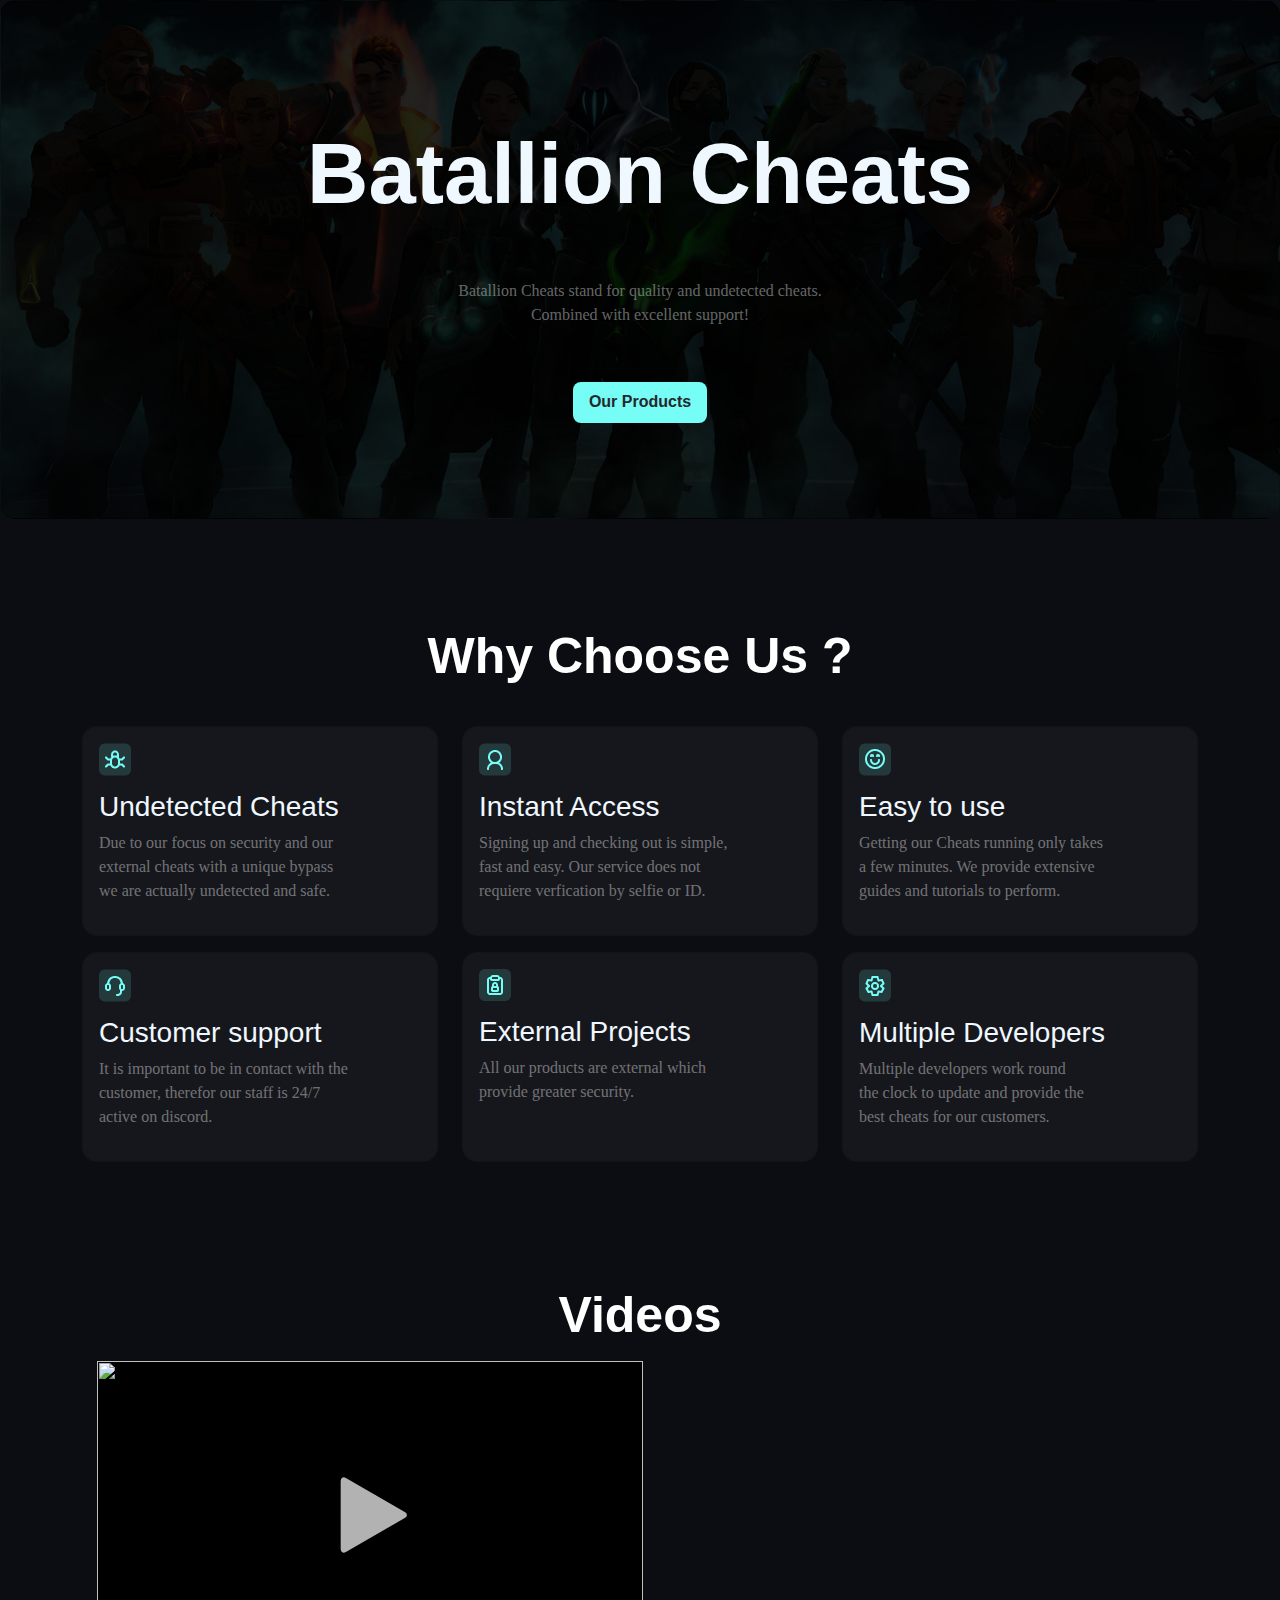
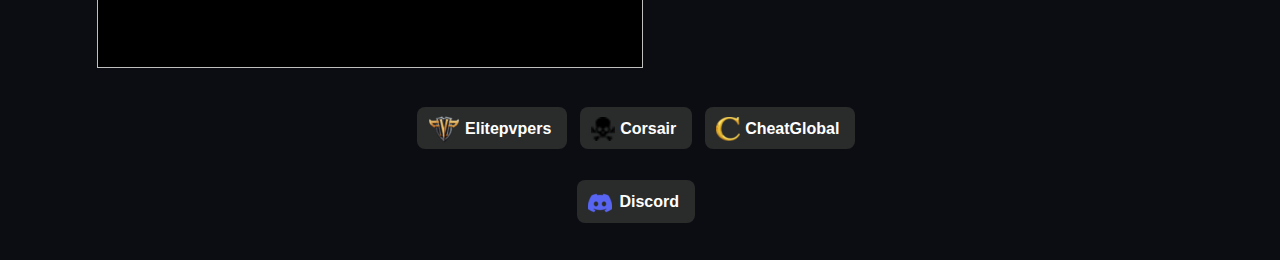
==== commit 04060a4e: "Update index.html" ====
--- a/index.html
+++ b/index.html
@@ -28,7 +28,7 @@
         <br> <br> 
 		
         <p>Batallion Cheats stand for quality and undetected cheats. <br>Combined with excellent support! </p> <br>
-        <a href="http://batallioncheats.github.io/products.html" class="button">Our Products</a>
+        <a href="http://batallioncheats.github.io/btl/products.html" class="button">Our Products</a>
 		<br> <br> 
       </div>
     </div>
@@ -94,7 +94,7 @@
 	  
       <div class="row">
         <div class="col-md-6">
-<div style="width: 100%; height: 0px; position: relative; padding-bottom: 56.250%;"><iframe src="zwm1jp.htm" allowfullscreen="" style="width: 100%; height: 100%; position: absolute;" width="100%" height="100%" frameborder="0"></iframe></div>
+<div style="width: 100%; height: 0px; position: relative; padding-bottom: 56.250%;"><iframe src="zwm1jp.html" allowfullscreen="" style="width: 100%; height: 100%; position: absolute;" width="100%" height="100%" frameborder="0"></iframe></div>
         </div>
         <div class="col-md-6">
 <div style="width:100%;height:0px;position:relative;padding-bottom:56.250%;"><iframe src="https://streamable.com/e/qy58xf" frameborder="0" width="100%" height="100%" allowfullscreen style="width:100%;height:100%;position:absolute;left:0px;top:0px;overflow:hidden;"></iframe></div>
